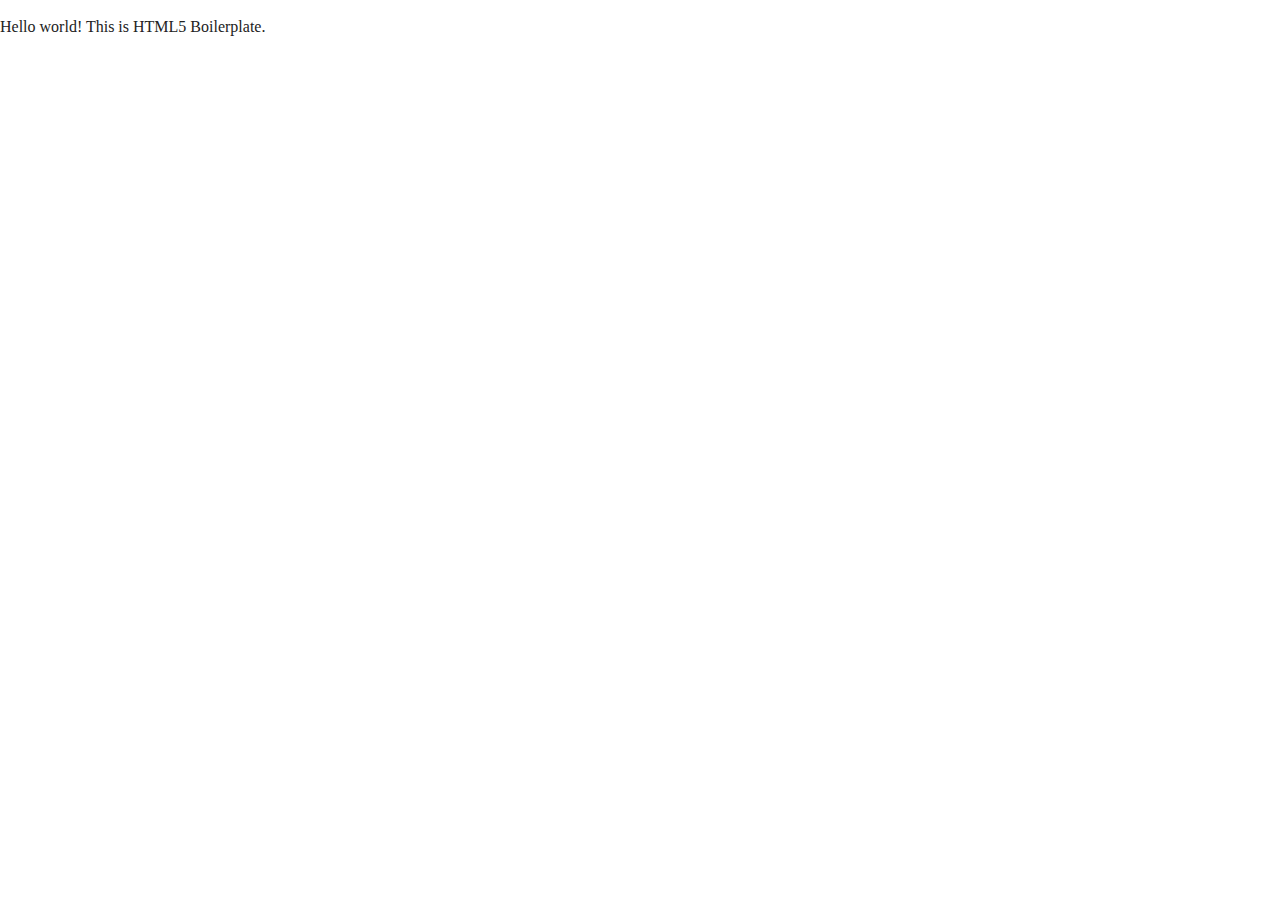
==== about/index.html @ 612af2b1 "Updated link in about and faq index.html" ====
<!doctype html>
<html class="no-js" lang="">

<head>
  <meta charset="utf-8">
  <title></title>
  <meta name="description" content="">
  <meta name="viewport" content="width=device-width, initial-scale=1">

  <link rel="manifest" href="../site.webmanifest">
  <link rel="apple-touch-icon" href="../icon.png">
  <!-- Place favicon.ico in the root directory -->

  <link rel="stylesheet" href="../css/normalize.css">
  <link rel="stylesheet" href="../css/main.css">

  <meta name="theme-color" content="#fafafa">
</head>

<body>
  <!--[if IE]>
    <p class="browserupgrade">You are using an <strong>outdated</strong> browser. Please <a href="https://browsehappy.com/">upgrade your browser</a> to improve your experience and security.</p>
  <![endif]-->

  <!-- Add your site or application content here -->
  <p>Hello world! This is HTML5 Boilerplate.</p>
  <script src="../js/vendor/modernizr-3.8.0.min.js"></script>
  <script src="https://code.jquery.com/jquery-3.4.1.min.js" integrity="sha256-CSXorXvZcTkaix6Yvo6HppcZGetbYMGWSFlBw8HfCJo=" crossorigin="anonymous"></script>
  <script>window.jQuery || document.write('<script src="../js/vendor/jquery-3.4.1.min.js"><\/script>')</script>
  <script src="../js/plugins.js"></script>
  <script src="../js/main.js"></script>

  <!-- Google Analytics: change UA-XXXXX-Y to be your site's ID. -->
  <script>
    window.ga = function () { ga.q.push(arguments) }; ga.q = []; ga.l = +new Date;
    ga('create', 'UA-XXXXX-Y', 'auto'); ga('set','transport','beacon'); ga('send', 'pageview')
  </script>
  <script src="https://www.google-analytics.com/analytics.js" async></script>
</body>

</html>
---- css/main.css ----
/*! HTML5 Boilerplate v7.3.0 | MIT License | https://html5boilerplate.com/ */

/* main.css 2.0.0 | MIT License | https://github.com/h5bp/main.css#readme */
/*
 * What follows is the result of much research on cross-browser styling.
 * Credit left inline and big thanks to Nicolas Gallagher, Jonathan Neal,
 * Kroc Camen, and the H5BP dev community and team.
 */

/* ==========================================================================
   Base styles: opinionated defaults
   ========================================================================== */

html {
  color: #222;
  font-size: 1em;
  line-height: 1.4;
}

/*
 * Remove text-shadow in selection highlight:
 * https://twitter.com/miketaylr/status/12228805301
 *
 * Vendor-prefixed and regular ::selection selectors cannot be combined:
 * https://stackoverflow.com/a/16982510/7133471
 *
 * Customize the background color to match your design.
 */

::-moz-selection {
  background: #b3d4fc;
  text-shadow: none;
}

::selection {
  background: #b3d4fc;
  text-shadow: none;
}

/*
 * A better looking default horizontal rule
 */

hr {
  display: block;
  height: 1px;
  border: 0;
  border-top: 1px solid #ccc;
  margin: 1em 0;
  padding: 0;
}

/*
 * Remove the gap between audio, canvas, iframes,
 * images, videos and the bottom of their containers:
 * https://github.com/h5bp/html5-boilerplate/issues/440
 */

audio,
canvas,
iframe,
img,
svg,
video {
  vertical-align: middle;
}

/*
 * Remove default fieldset styles.
 */

fieldset {
  border: 0;
  margin: 0;
  padding: 0;
}

/*
 * Allow only vertical resizing of textareas.
 */

textarea {
  resize: vertical;
}

/* ==========================================================================
   Browser Upgrade Prompt
   ========================================================================== */

.browserupgrade {
  margin: 0.2em 0;
  background: #ccc;
  color: #000;
  padding: 0.2em 0;
}

/* ==========================================================================
   Author's custom styles
   ========================================================================== */

/* ==========================================================================
   Helper classes
   ========================================================================== */

/*
 * Hide visually and from screen readers
 */

.hidden {
  display: none !important;
}

/*
* Hide only visually, but have it available for screen readers:
* https://snook.ca/archives/html_and_css/hiding-content-for-accessibility
*
* 1. For long content, line feeds are not interpreted as spaces and small width
*    causes content to wrap 1 word per line:
*    https://medium.com/@jessebeach/beware-smushed-off-screen-accessible-text-5952a4c2cbfe
*/

.sr-only {
  border: 0;
  clip: rect(0, 0, 0, 0);
  height: 1px;
  margin: -1px;
  overflow: hidden;
  padding: 0;
  position: absolute;
  white-space: nowrap;
  width: 1px;
  /* 1 */
}

/*
* Extends the .sr-only class to allow the element
* to be focusable when navigated to via the keyboard:
* https://www.drupal.org/node/897638
*/

.sr-only.focusable:active,
.sr-only.focusable:focus {
  clip: auto;
  height: auto;
  margin: 0;
  overflow: visible;
  position: static;
  white-space: inherit;
  width: auto;
}

/*
* Hide visually and from screen readers, but maintain layout
*/

.invisible {
  visibility: hidden;
}

/*
* Clearfix: contain floats
*
* For modern browsers
* 1. The space content is one way to avoid an Opera bug when the
*    `contenteditable` attribute is included anywhere else in the document.
*    Otherwise it causes space to appear at the top and bottom of elements
*    that receive the `clearfix` class.
* 2. The use of `table` rather than `block` is only necessary if using
*    `:before` to contain the top-margins of child elements.
*/

.clearfix:before,
.clearfix:after {
  content: " ";
  /* 1 */
  display: table;
  /* 2 */
}

.clearfix:after {
  clear: both;
}

/* ==========================================================================
   EXAMPLE Media Queries for Responsive Design.
   These examples override the primary ('mobile first') styles.
   Modify as content requires.
   ========================================================================== */

@media only screen and (min-width: 35em) {
  /* Style adjustments for viewports that meet the condition */
}

@media print,
  (-webkit-min-device-pixel-ratio: 1.25),
  (min-resolution: 1.25dppx),
  (min-resolution: 120dpi) {
  /* Style adjustments for high resolution devices */
}

/* ==========================================================================
   Print styles.
   Inlined to avoid the additional HTTP request:
   https://www.phpied.com/delay-loading-your-print-css/
   ========================================================================== */

@media print {
  *,
  *:before,
  *:after {
    background: transparent !important;
    color: #000 !important;
    /* Black prints faster */
    box-shadow: none !important;
    text-shadow: none !important;
  }
  a,
  a:visited {
    text-decoration: underline;
  }
  a[href]:after {
    content: " (" attr(href) ")";
  }
  abbr[title]:after {
    content: " (" attr(title) ")";
  }
  /*
     * Don't show links that are fragment identifiers,
     * or use the `javascript:` pseudo protocol
     */
  a[href^="#"]:after,
  a[href^="javascript:"]:after {
    content: "";
  }
  pre {
    white-space: pre-wrap !important;
  }
  pre,
  blockquote {
    border: 1px solid #999;
    page-break-inside: avoid;
  }
  /*
     * Printing Tables:
     * https://web.archive.org/web/20180815150934/http://css-discuss.incutio.com/wiki/Printing_Tables
     */
  thead {
    display: table-header-group;
  }
  tr,
  img {
    page-break-inside: avoid;
  }
  p,
  h2,
  h3 {
    orphans: 3;
    widows: 3;
  }
  h2,
  h3 {
    page-break-after: avoid;
  }
}
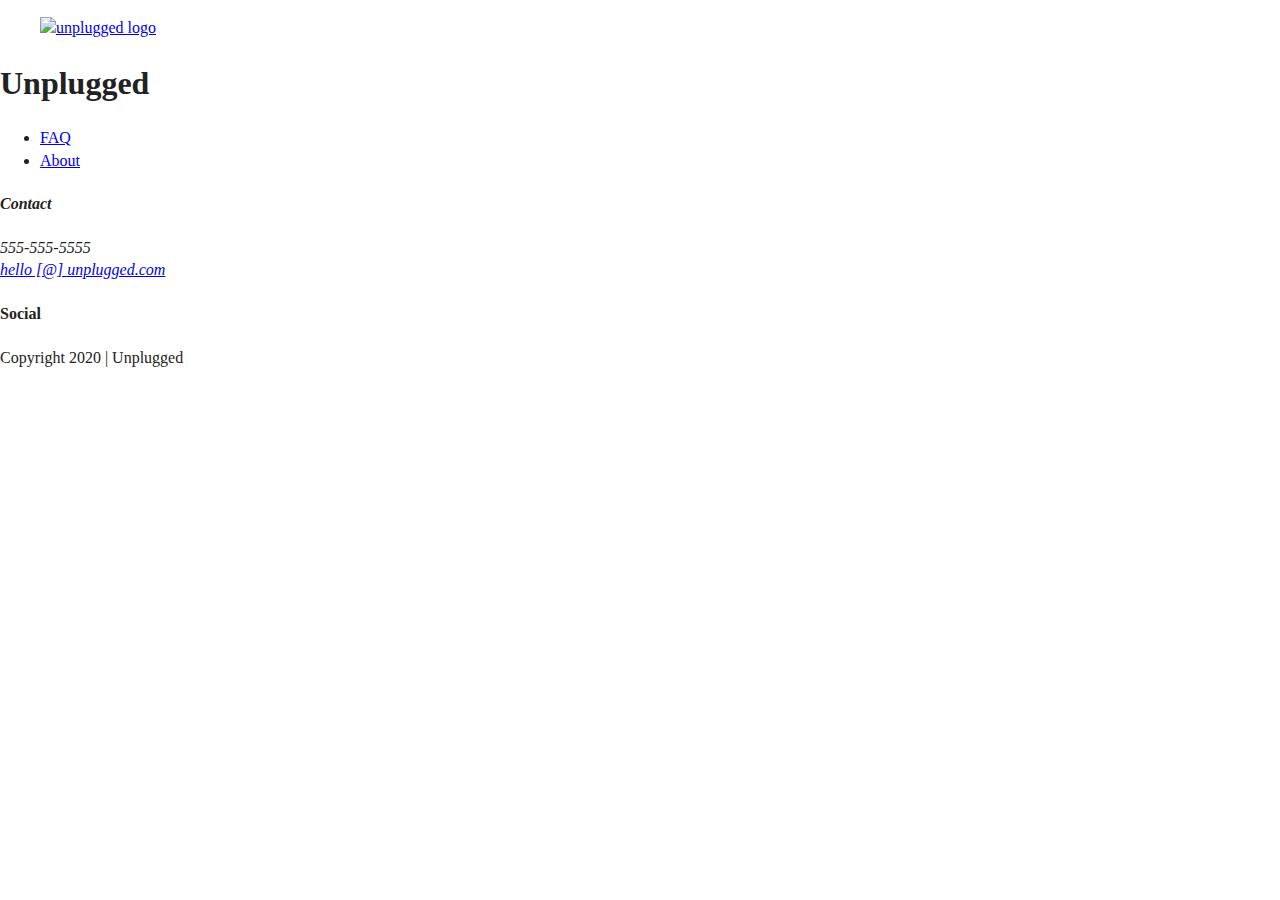
==== commit c4e13a26: "Updated html on homepage, about, faq" ====
--- a/about/index.html
+++ b/about/index.html
@@ -17,25 +17,79 @@
   <meta name="theme-color" content="#fafafa">
 </head>
 
+
 <body>
   <!--[if IE]>
-    <p class="browserupgrade">You are using an <strong>outdated</strong> browser. Please <a href="https://browsehappy.com/">upgrade your browser</a> to improve your experience and security.</p>
+  <p class="browserupgrade">You are using an <strong>outdated</strong> browser. Please <a href="https://browsehappy.com/">upgrade your browser</a> to improve your experience and security.</p>
   <![endif]-->
 
   <!-- Add your site or application content here -->
-  <p>Hello world! This is HTML5 Boilerplate.</p>
-  <script src="../js/vendor/modernizr-3.8.0.min.js"></script>
-  <script src="https://code.jquery.com/jquery-3.4.1.min.js" integrity="sha256-CSXorXvZcTkaix6Yvo6HppcZGetbYMGWSFlBw8HfCJo=" crossorigin="anonymous"></script>
-  <script>window.jQuery || document.write('<script src="../js/vendor/jquery-3.4.1.min.js"><\/script>')</script>
-  <script src="../js/plugins.js"></script>
-  <script src="../js/main.js"></script>
+  <header>
+    <div class="content-wrapper">
+      <figure>
+        <a href="#"><img src="img/unpluggedlogo.png" alt="unplugged logo"></a>
+      </figure>
+      <h1>Unplugged</h1>
+      <div class="header-divider"></div>
+      <nav>
+        <ul>
+          <li><a href="faq/index.html" target="_blank">FAQ</a></li>
+          <li><a href="about/index.html" target="_blank">About</a></li>
+        </ul>
+      </nav>
+    </div>
+  </header>
 
-  <!-- Google Analytics: change UA-XXXXX-Y to be your site's ID. -->
-  <script>
-    window.ga = function () { ga.q.push(arguments) }; ga.q = []; ga.l = +new Date;
-    ga('create', 'UA-XXXXX-Y', 'auto'); ga('set','transport','beacon'); ga('send', 'pageview')
-  </script>
-  <script src="https://www.google-analytics.com/analytics.js" async></script>
+  <main>
+  </main>
+
+  <footer>
+    <div class="content-wrapper">
+      <div class="footer-content">
+        <address class="contact">
+          <h4>Contact</h4>
+          <p>
+            555-555-5555<br>
+            <a href="mailto:hello@unplugged.com">hello [@] unplugged.com</a>
+          </p>
+        </address>
+
+        <div class="social">
+          <h4>Social</h4>
+          <div class="social-icons">
+            <p><a href="https://www.facebook.com/Skillcrush/" target="_blank"></a></p>
+            <p><a href="https://www.twitter.com/Skillcrush/" target="_blank"></a></p>
+            <p><a href="https://www.instagram.com/Skillcrush/" target="_blank"></a></p>
+          </div>
+        </div>
+      </div> <!-- footer content ends -->
+    </div> <!--footer content-wrapper ends-->
+
+    <div class="copyright">
+      <p>Copyright 2020 &verbar; Unplugged</p>
+    </div>
+
+    </footer>
+
+    <script src="js/vendor/modernizr-3.8.0.min.js"></script>
+    <script src="https://code.jquery.com/jquery-3.4.1.min.js" integrity="sha256-CSXorXvZcTkaix6Yvo6HppcZGetbYMGWSFlBw8HfCJo=" crossorigin="anonymous"></script>
+    <script>window.jQuery || document.write('<script src="js/vendor/jquery-3.4.1.min.js"><\/script>')</script>
+    <script src="js/plugins.js"></script>
+    <script src="js/main.js"></script>
+
+    <!-- Google Analytics: change UA-XXXXX-Y to be your site's ID. -->
+    <script>
+      window.ga = function () {
+        ga.q.push(arguments)
+      };
+      ga.q = [];
+      ga.l = +new Date;
+      ga('create', 'UA-XXXXX-Y', 'auto');
+      ga('set','transport','beacon');
+      ga('send', 'pageview')
+
+    </script>
+    <script src="https://www.google-analytics.com/analytics.js" async></script>
 </body>
 
 </html>
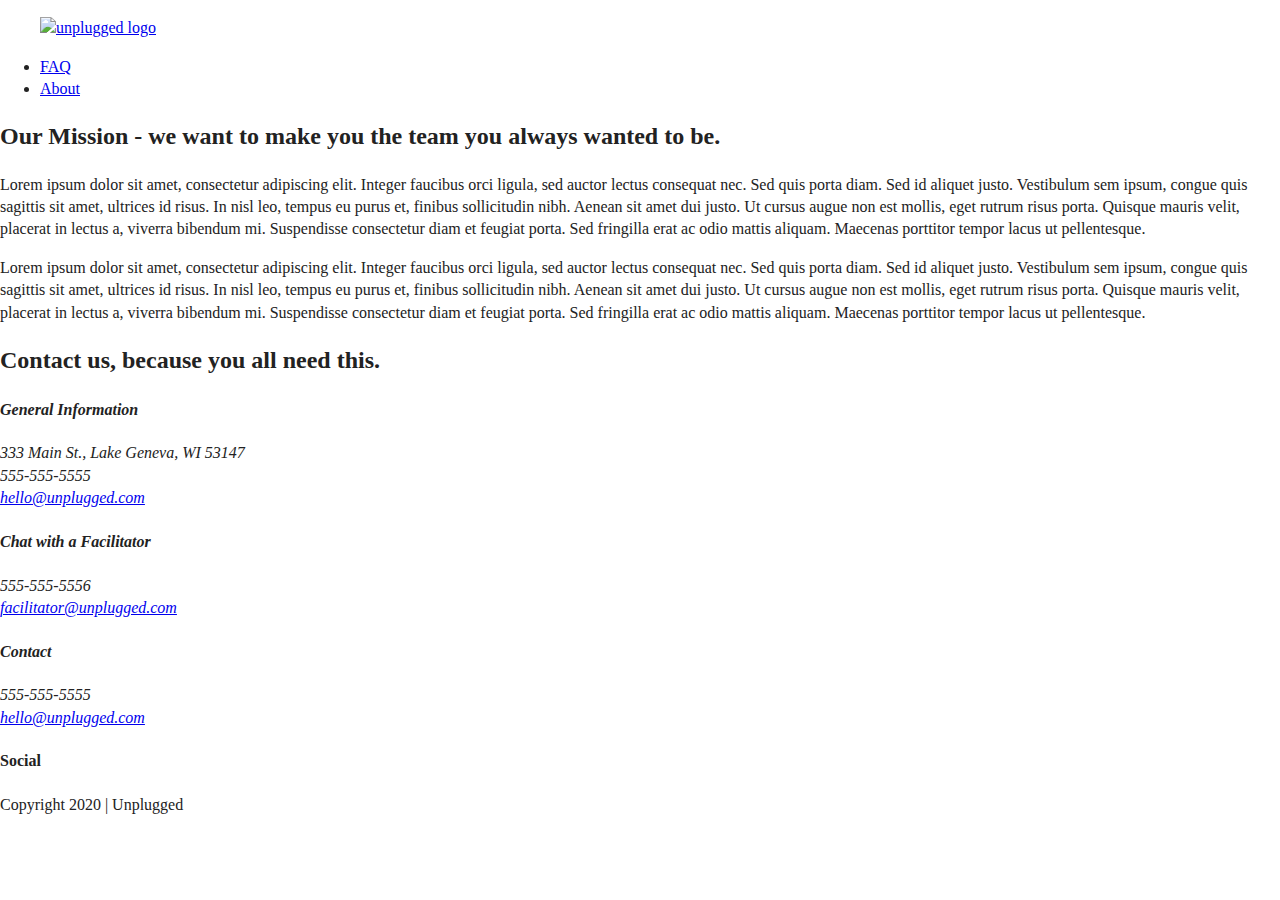
==== commit 8c7cb767: "Updated about index.html" ====
--- a/about/index.html
+++ b/about/index.html
@@ -29,19 +29,56 @@
       <figure>
         <a href="#"><img src="img/unpluggedlogo.png" alt="unplugged logo"></a>
       </figure>
-      <h1>Unplugged</h1>
       <div class="header-divider"></div>
       <nav>
         <ul>
-          <li><a href="faq/index.html" target="_blank">FAQ</a></li>
-          <li><a href="about/index.html" target="_blank">About</a></li>
+          <li><a href="../faq/index.html" target="_blank">FAQ</a></li>
+          <li><a href="index.html">About</a></li>
         </ul>
       </nav>
     </div>
   </header>
 
   <main>
-  </main>
+    <section class="mission">
+      <div class="content-wrapper">
+        <h2>Our Mission - we want to make you the team you always wanted to be.</h2>
+        <div class="mission-content">
+          <p>Lorem ipsum dolor sit amet, consectetur adipiscing elit. Integer faucibus orci ligula, sed auctor lectus consequat nec. Sed quis porta diam. Sed id aliquet justo. Vestibulum sem ipsum, congue quis sagittis sit amet, ultrices id risus. In nisl leo, tempus eu purus et, finibus sollicitudin nibh. Aenean sit amet dui justo. Ut cursus augue non est mollis, eget rutrum risus porta. Quisque mauris velit, placerat in lectus a, viverra bibendum mi. Suspendisse consectetur diam et feugiat porta. Sed fringilla erat ac odio mattis aliquam. Maecenas porttitor tempor lacus ut pellentesque.</p>
+          <p>Lorem ipsum dolor sit amet, consectetur adipiscing elit. Integer faucibus orci ligula, sed auctor lectus consequat nec. Sed quis porta diam. Sed id aliquet justo. Vestibulum sem ipsum, congue quis sagittis sit amet, ultrices id risus. In nisl leo, tempus eu purus et, finibus sollicitudin nibh. Aenean sit amet dui justo. Ut cursus augue non est mollis, eget rutrum risus porta. Quisque mauris velit, placerat in lectus a, viverra bibendum mi. Suspendisse consectetur diam et feugiat porta. Sed fringilla erat ac odio mattis aliquam. Maecenas porttitor tempor lacus ut pellentesque.</p>
+        </div>
+      </div> <!-- mission content wrapper ends -->
+    </section> <!-- mission-info -->
+
+    <section class="map">
+        <figure>
+        </figure>
+      </div> <!-- map content wrapper ends -->
+    </section> <!-- map -->
+
+    <section class="contact-section">
+        <div class="content-wrapper">
+          <h2>Contact us, because you all need this.</h2>
+            <address class="contact-content">
+              <div>
+                <h4>General Information</h4>
+                <p>
+                  333 Main St., Lake Geneva, WI 53147<br>
+                  555-555-5555<br>
+                  <a href="mailto:hello@unplugged.com">hello@unplugged.com</a>
+                </p>
+              </div>
+              <div>
+                <h4>Chat with a Facilitator</h4>
+                <p>
+                  555-555-5556<br>
+                  <a href="mailto:facilitator@unplugged.com">facilitator@unplugged.com</a>
+                </p>
+              </div>
+            </address> <!-- contact-content div ends -->
+        </div> <!-- contact section wrapper ends -->
+    </section>
+  </main> <!-- main wrapper -->
 
   <footer>
     <div class="content-wrapper">
@@ -50,7 +87,7 @@
           <h4>Contact</h4>
           <p>
             555-555-5555<br>
-            <a href="mailto:hello@unplugged.com">hello [@] unplugged.com</a>
+            <a href="mailto:hello@unplugged.com">hello@unplugged.com</a>
           </p>
         </address>
 
@@ -71,11 +108,11 @@
 
     </footer>
 
-    <script src="js/vendor/modernizr-3.8.0.min.js"></script>
+    <script src="../js/vendor/modernizr-3.8.0.min.js"></script>
     <script src="https://code.jquery.com/jquery-3.4.1.min.js" integrity="sha256-CSXorXvZcTkaix6Yvo6HppcZGetbYMGWSFlBw8HfCJo=" crossorigin="anonymous"></script>
-    <script>window.jQuery || document.write('<script src="js/vendor/jquery-3.4.1.min.js"><\/script>')</script>
-    <script src="js/plugins.js"></script>
-    <script src="js/main.js"></script>
+    <script>window.jQuery || document.write('<script src="../js/vendor/jquery-3.4.1.min.js"><\/script>')</script>
+    <script src="../js/plugins.js"></script>
+    <script src="../js/main.js"></script>
 
     <!-- Google Analytics: change UA-XXXXX-Y to be your site's ID. -->
     <script>
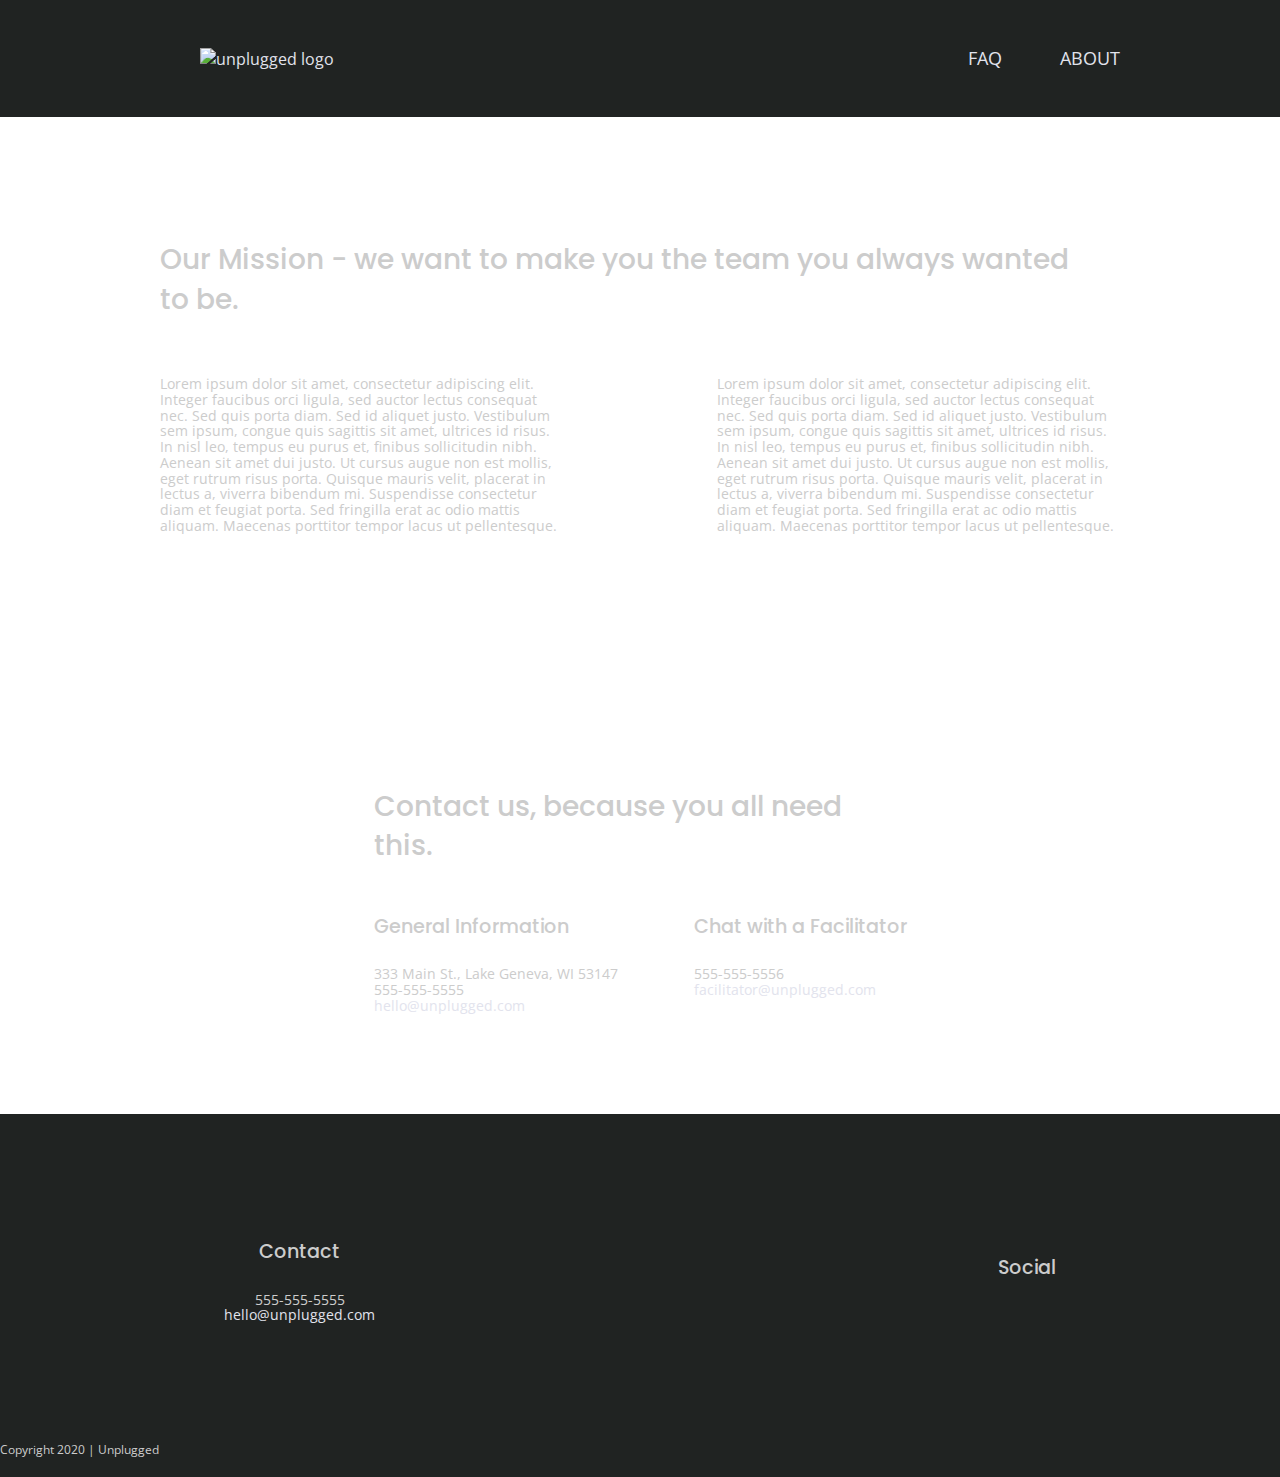
==== commit 1f58556b: "Updated image resolutions" ====
--- a/about/index.html
+++ b/about/index.html
@@ -3,17 +3,17 @@
 
 <head>
   <meta charset="utf-8">
-  <title></title>
+  <title>About Unplugged Retreat</title>
   <meta name="description" content="">
   <meta name="viewport" content="width=device-width, initial-scale=1">
 
   <link rel="manifest" href="../site.webmanifest">
   <link rel="apple-touch-icon" href="../icon.png">
   <!-- Place favicon.ico in the root directory -->
-
+  <!-- Google Fonts -->
+  <link href="https://fonts.googleapis.com/css?family=Open+Sans:400,700|Poppins:500,700" rel="stylesheet">
   <link rel="stylesheet" href="../css/normalize.css">
   <link rel="stylesheet" href="../css/main.css">
-
   <meta name="theme-color" content="#fafafa">
 </head>
 
--- a/css/main.css
+++ b/css/main.css
@@ -97,6 +97,442 @@
 /* ==========================================================================
    Author's custom styles
    ========================================================================== */
+
+   */
+   /* General Styles */
+
+html {
+  font-size: 16px;
+}
+
+body {
+  font-size: 1em;
+  font-family: 'Open Sans', sans-serif;
+  color: #cccccc;
+  text-align: left;
+}
+
+ul,
+ol {
+  list-style-type: none;
+}
+
+a {
+  color: #e2e3ed;
+  text-decoration: none;
+}
+
+h2 {
+  font-family: 'Poppins', sans-serif;
+  font-size: 1.75em;
+  font-weight: 500;
+}
+
+h3,
+h4 {
+  font-family: 'Poppins', sans-serif;
+  font-size: 1.2em;
+  font-weight: 500;
+}
+
+p {
+  font-size: 0.875em;
+  line-height: 1.125em;
+}
+
+img {
+
+}
+
+figure {
+
+}
+
+address {
+  font-style: normal;
+}
+
+.content-wrapper: {
+  width: 90%;
+  margin: 50px 0;
+}
+
+
+/* ------------------------ Base Header - Footer Styles --------------------- */
+
+header,
+footer {
+  background-color: #202322;
+  display: flex;
+  justify-content: center;
+  align-items: center;
+  flex-flow: row wrap;
+}
+
+/* Header Styles */
+
+header {
+  padding: 20px 0;
+}
+
+header .content-wrapper {
+  display: flex;
+  justify-content: center;
+  align-items: center;
+  flex-flow: row wrap;
+  margin: 0;
+
+}
+
+header figure {
+
+}
+
+header h1 {
+  text-transform: uppercase;
+  font-weight: 500;
+}
+
+.header-divider {
+  background-color: #3a3a3a;
+  width: 100%;
+  height: 1px;
+  margin: 10px 0 30px 0;
+}
+
+/* Navigation */
+
+header nav {
+  display: flex;
+  justify-content: space-around;
+  align-items: center;
+  flex-flow: row wrap;
+  width: 90%;
+}
+
+header nav ul {
+  list-style-type: none;
+  display: flex;
+  justify-content: space-around;
+  width: 100%;
+}
+
+header nav li {
+  font-size: 1.125em;
+  text-transform: uppercase;
+  text-align: center;
+}
+
+
+/* Footer Styles */
+
+footer {
+  flex-direction: column;
+}
+
+footer p {
+  margin: 0;
+}
+
+footer .content-wrapper {
+  text-align: center;
+  width: 55%;
+  margin: 50px 0;
+}
+
+footer .contact {
+  font-style: normal;
+  margin-bottom: 50px;
+}
+
+footer h4 {
+
+}
+
+footer .contact p {
+  text-decoration: none;
+  font-family: 'Open Sans', sans-serif;
+}
+
+footer .contact a {
+
+}
+
+footer .social {
+
+}
+
+footer .social-icons {
+  display: flex;
+  justify-content: space-around;
+  align-items: center;
+}
+
+footer .social-icons p {
+  display: flex;
+  justify-content: center;
+  align-items: center;
+}
+
+footer .social-icons a {
+
+}
+
+footer .copyright {
+  font-size: 0.875em;
+  margin: 20px 0;
+}
+
+
+/* ------------------------ Mobile Styles - Homepage --------------------- */
+
+
+/* Hero Area */
+
+.hero-area {
+  display: flex;
+  justify-content: center;
+  flex-flow: row wrap;
+
+}
+
+.hero-area .content-wrapper {
+
+}
+
+.hero-area h1 {
+  font-size: 2.25em;
+  font-family: 'Poppins', Helvetica, Arial, sans-serif;
+  font-weight: 500;
+  line-height: 1.2em;
+}
+
+.hero-area img {
+
+}
+
+/* Aside */
+
+aside {
+  background-color: #4e6e54;
+  display: flex;
+  justify-content: center;
+  align-items: center;
+  flex-flow: row wrap;
+}
+
+aside .content-wrapper {
+  padding-bottom: 55px;
+}
+
+aside .form-description {
+
+}
+
+aside .form-description h3 {
+  font-size: 1.125em;
+}
+
+aside .form {
+  margin-top: 30px;
+}
+
+.form h3 {
+  font-size: 1.125em;
+}
+
+input[type=text] {
+  box-sizing: border-box;
+  width: 100%;
+  color: #2a423a;
+  font-style: italic;
+  padding: 1em;
+}
+
+input[type=button] {
+  width: 100%;
+  padding: 20px 0;
+  margin-top: 20px;
+  background-color: #2a423a;
+  font-family: 'Poppins', Helvetica, Arial, sans-serif;
+  font-weight: 500;
+  font-size: 1.125em;
+  color: #e2e3ed;
+  border: none;
+  text-align: center;
+  text-transform: uppercase;
+}
+
+
+/* Features Area */
+
+.features {
+  display: flex;
+  justify-content: center;
+  flex-flow: row wrap;
+
+}
+
+.features .content-wrapper {
+
+}
+
+.features h2 {
+  font-size: 1.875em;
+  margin-bottom: 60px;
+}
+
+.features .features-items {
+  display: flex;
+  justify-content: center;
+  align-items: center;
+  flex-flow: row wrap;
+}
+
+.features article {
+  width: 63%;
+  margin: 30px 0;
+}
+
+.features p {
+  text-align: center;
+  margin: 0;
+}
+
+.fontawesome-icon {
+
+}
+
+
+/* Reviews Area */
+
+.reviews {
+  background-color: #2a423a;
+  display: flex;
+  justify-content: center;
+  flex-flow: row wrap;
+
+}
+
+.reviews .content-wrapper {
+
+  padding-bottom: 35px;
+}
+
+.reviews h2 {
+  font-size: 1.875em;
+  line-height: 1em;
+  margin-bottom: 40px;
+}
+
+.reviews article {
+
+}
+
+.reviews img {
+
+}
+
+.reviews h3 {
+  font-size: 1.125em;
+  width: 55%;
+  margin: 20px 0;
+}
+
+.reviews p {
+  line-height: 1.4em;
+}
+
+
+/* ------------------------ Mobile Styles - About Page --------------------- */
+
+.mission {
+  display: flex;
+  justify-content: center;
+  align-items: center;
+  flex-flow: row wrap;
+
+}
+
+.mission .content-wrapper {
+
+}
+
+.mission-content {
+
+}
+
+.map {
+
+}
+
+.map figure {
+
+}
+
+.contact-section {
+  display: flex;
+  justify-content: center;
+  align-items: center;
+  flex-flow: row wrap;
+}
+
+.contact-section .contact-wrapper {
+
+}
+
+address .contact-content {
+
+}
+
+.contact-content h4 {
+
+}
+
+.contact-content p {
+  margin: 0;
+}
+
+.contact-content a {
+
+}
+
+
+/* ------------------------ Mobile Styles - FAQ Page --------------------- */
+
+.faq {
+  display: flex;
+  justify-content: center;
+  align-items: center;
+  flex-flow: row wrap;
+
+}
+
+.faq .content-wrapper {
+  display: flex;
+  justify-content: center;
+  align-items: center;
+  flex-flow: row wrap;
+  margin: 50px 0 0 0;
+
+}
+
+.faq h2 {
+  margin-bottom: 40px;
+}
+
+.faq-content {
+  margin-bottom: 50px;
+}
+
+.faq-content h4 {
+
+}
+
+.faq-content p {
+
+}
+
 
 /* ==========================================================================
    Helper classes
@@ -187,16 +623,206 @@
    Modify as content requires.
    ========================================================================== */
 
-@media only screen and (min-width: 35em) {
-  /* Style adjustments for viewports that meet the condition */
-}
-
-@media print,
-  (-webkit-min-device-pixel-ratio: 1.25),
-  (min-resolution: 1.25dppx),
-  (min-resolution: 120dpi) {
-  /* Style adjustments for high resolution devices */
-}
+@media only screen and (min-width: 768px) {
+   /*Tablet styles here*/
+
+/* ------------------------ Tablet Styles - Homepage --------------------- */
+      /* General styles */
+
+       .content-wrapper {
+         max-width: 640px;
+         margin: 100px 0;
+       }
+
+       /* Header */
+
+       header {
+         justify-content: space-around;
+         padding: 30px 0;
+       }
+
+       header .content-wrapper {
+         width: 100%;
+         justify-content: space-between;
+
+       }
+
+       header nav {
+          width: 20%;
+       }
+
+       header nav ul {
+          justify-content: space-between;
+       }
+
+       .header-divider {
+          display: none;
+       }
+
+       /* Hero Area */
+
+       /* Aside */
+
+       aside .content-wrapper {
+          margin: 50px 0;
+          display: flex;
+          justify-content: space-between;
+          flex-flow: row wrap;
+       }
+
+       aside .content-wrapper .form-description,
+       aside .content-wrapper .form {
+          width: 40%;
+          margin: 0;
+       }
+
+       /* Features */
+
+       .features article {
+          display: flex;
+          justify-content: center;
+          align-items: center;
+          flex-flow: column wrap;
+          flex-basis: 25%;
+          padding: 35px 65px 95px 65px;
+       }
+
+       .features .features-item-description {
+          width: 50%;
+       }
+
+       /* Reviews */
+
+       .reviews article {
+          display: flex;
+          justify-content: space-between;
+       }
+
+       .reviews article div {
+          width: 49%;
+       }
+
+       /* Footer */
+
+       footer .content-wrapper {
+          width: 65%;
+          margin: 100px 0;
+       }
+
+       .footer-content {
+          display: flex;
+          justify-content: space-between;
+          align-items: center;
+       }
+
+       footer .contact {
+         margin-bottom: 0;
+       }
+
+       footer .copyright {
+          width: 100%;
+       }
+
+  /* ---------------------- Tablet Styles - About Page --------------------- */
+
+   .mission-content {
+      display: flex;
+      justify-content: space-between;
+      align-items: center;
+      padding-top: 20px;
+    }
+
+    .mission-content p {
+      width: 42%;
+    }
+
+    .contact-section .content-wrapper h2 {
+      width: 65%;
+    }
+
+    .contact-content {
+      display: flex;
+      justify-content: space-between;
+      align-items: flex-start;
+    }
+
+
+/* ---------------------- Tablet Styles - FAQ Page --------------------- */
+
+    .faq .content-wrapper {
+      justify-content: space-between;
+    }
+
+    .faq-content {
+      flex-basis: 40%;
+    }
+
+    .faq h2 {
+      width: 100%;
+    }
+
+}
+
+
+@media only screen and (min-width: 1200px) {
+    /*Desktop styles here*/
+
+/* ---------------------- Desktop Styles - Homepage --------------------- */
+
+    .content-wrapper {
+      max-width: 960px;
+    }
+
+    /* Hero */
+
+    .hero-area h1 {
+      width: 70%;
+    }
+
+    /* Aside */
+
+    aside .content-wrapper {
+      justify-content: space-around;
+    }
+
+    aside .content-wrapper .form-description,
+    aside .content-wrapper .form {
+      width: 30%;
+    }
+
+    /* Features */
+
+    .features h2 {
+      width: 92%;
+    }
+
+    .features article {
+      flex-basis: 35%;
+    }
+
+    /* Reviews */
+
+    .reviews article div {
+      width: 40%;
+    }
+
+
+/* ---------------------- Desktop Styles - About Page --------------------- */
+
+    .mission h2,
+    .contact-section .content-wrapper h2 {
+      width: 96%;
+    }
+
+
+/* ---------------------- Desktop Styles - FAQ Page --------------------- */
+
+    .faq h2 {
+      width: 100%;
+    }
+
+}
+
 
 /* ==========================================================================
    Print styles.
@@ -262,4 +888,3 @@
     page-break-after: avoid;
   }
 }
-
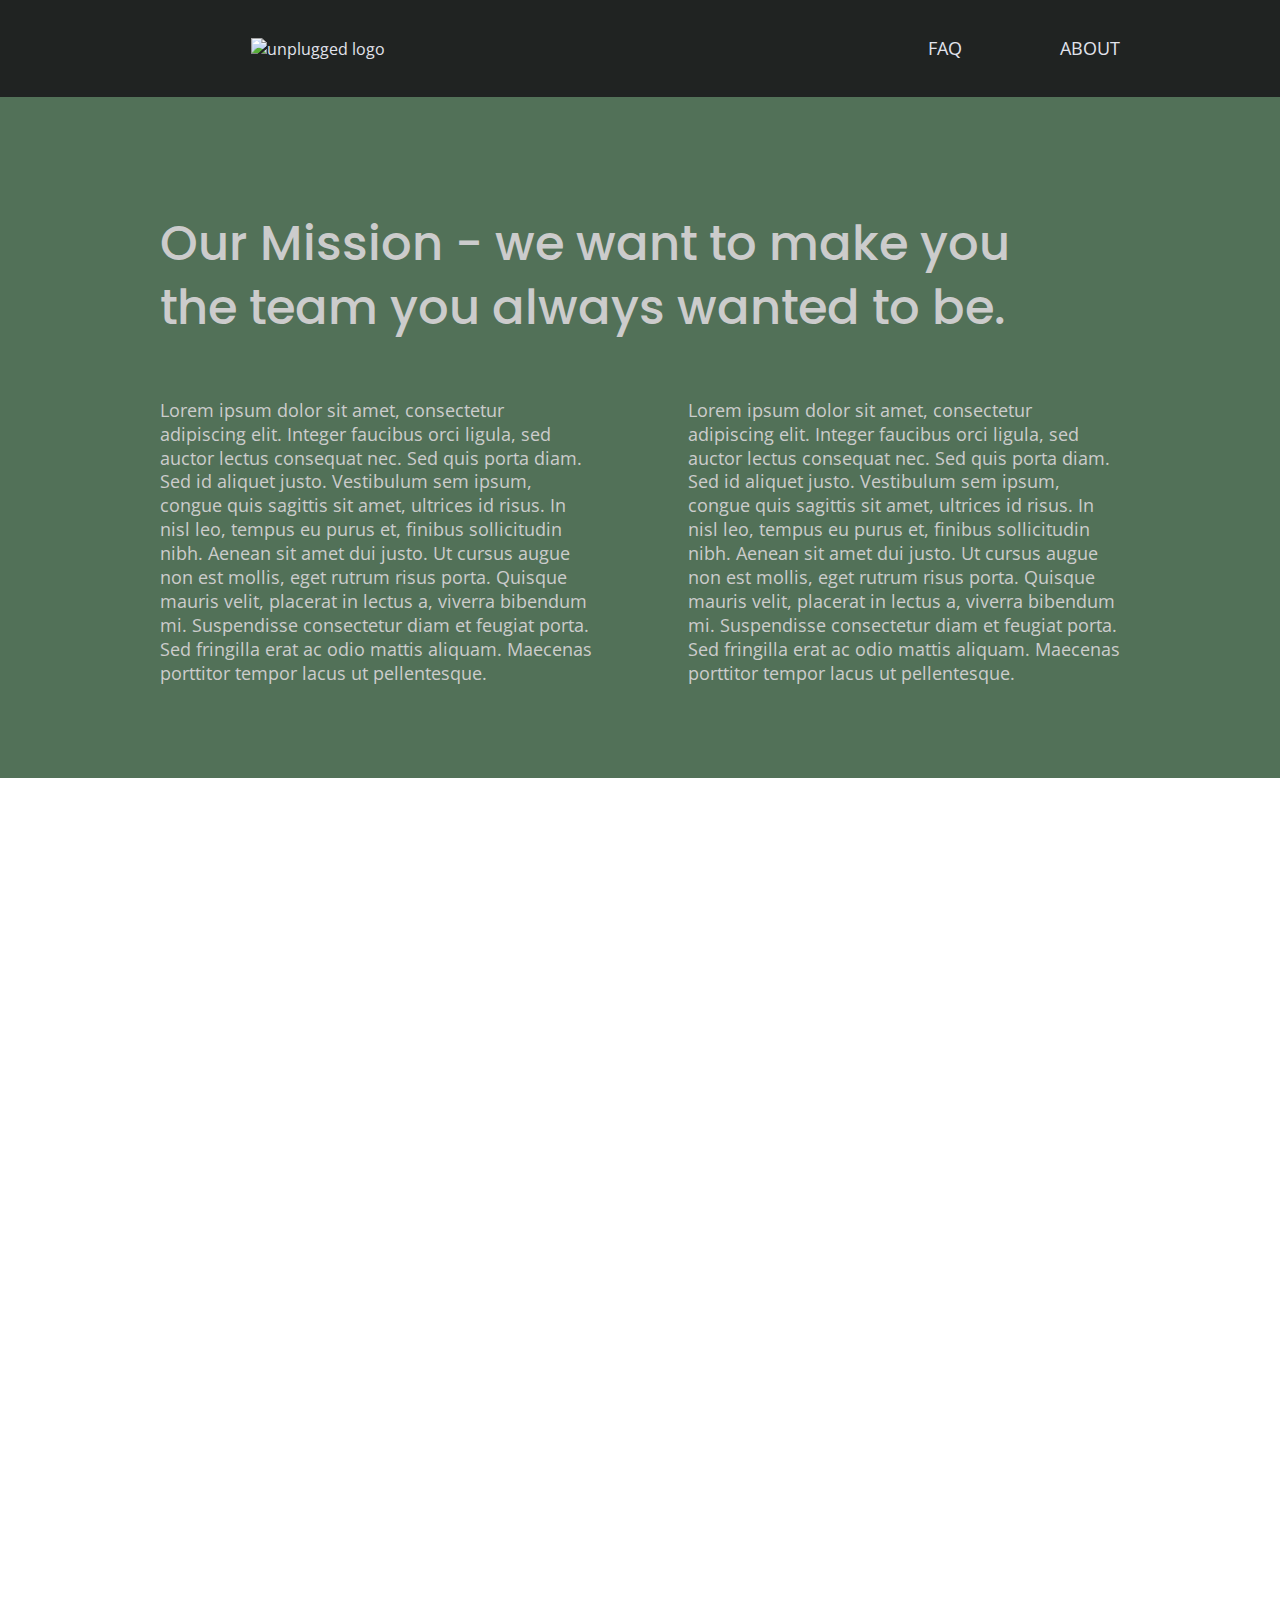
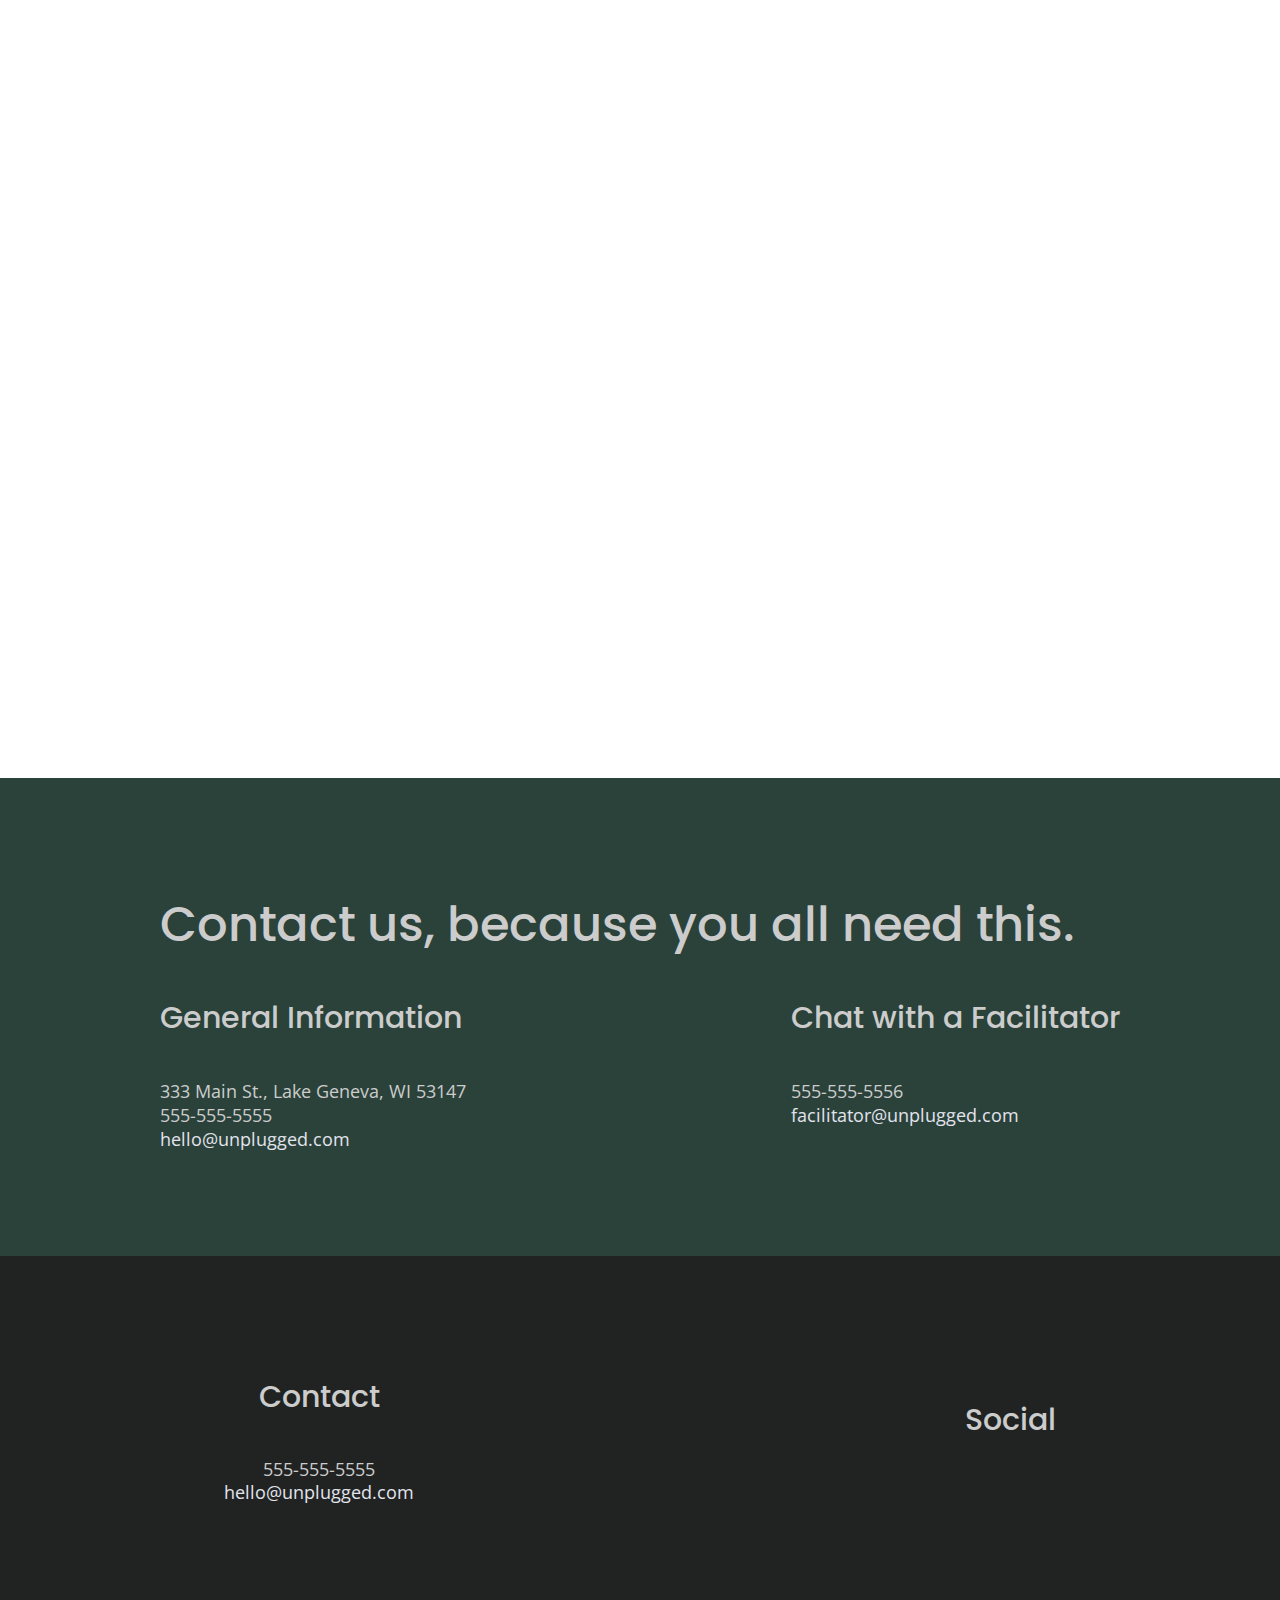
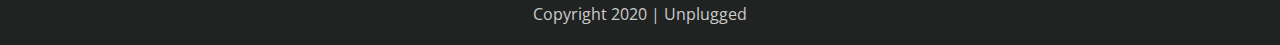
==== commit 8c06695d: "Updated About index.html and css with iframe map" ====
--- a/about/index.html
+++ b/about/index.html
@@ -27,13 +27,13 @@
   <header>
     <div class="content-wrapper">
       <figure>
-        <a href="#"><img src="img/unpluggedlogo.png" alt="unplugged logo"></a>
+        <a href="../index.html"><img src="../img/unpluggedlogo.png" alt="unplugged logo"></a>
       </figure>
       <div class="header-divider"></div>
       <nav>
         <ul>
           <li><a href="../faq/index.html" target="_blank">FAQ</a></li>
-          <li><a href="index.html">About</a></li>
+          <li><a href="index.html" target="_blank">About</a></li>
         </ul>
       </nav>
     </div>
@@ -52,6 +52,7 @@
 
     <section class="map">
         <figure>
+          <iframe src="https://www.google.com/maps/embed?pb=!1m18!1m12!1m3!1d3186.3811287777794!2d-121.97050014827823!3d37.00070297980917!2m3!1f0!2f0!3f0!3m2!1i1024!2i768!4f13.1!3m3!1m2!1s0x808e3fc23841eb8b%3A0xd36fe3d33ad7d982!2s999%20N%20Rodeo%20Gulch%20Rd%2C%20Soquel%2C%20CA%2095073!5e0!3m2!1sen!2sus!4v1600819346394!5m2!1sen!2sus" width="600" height="450" frameborder="0" style="border:0;" allowfullscreen="" aria-hidden="false" tabindex="0"></iframe>
         </figure>
       </div> <!-- map content wrapper ends -->
     </section> <!-- map -->
--- a/css/main.css
+++ b/css/main.css
@@ -113,7 +113,7 @@
 }
 
 ul,
-ol {
+li {
   list-style-type: none;
 }
 
@@ -141,21 +141,22 @@
 }
 
 img {
-
+  width: 100%;
 }
 
 figure {
-
+  margin: 0;
 }
 
 address {
   font-style: normal;
 }
 
-.content-wrapper: {
+.content-wrapper {
   width: 90%;
-  margin: 50px 0;
-}
+  margin: 20px 0;
+}
+
 
 
 /* ------------------------ Base Header - Footer Styles --------------------- */
@@ -172,7 +173,7 @@
 /* Header Styles */
 
 header {
-  padding: 20px 0;
+  padding: 15px 0;
 }
 
 header .content-wrapper {
@@ -181,37 +182,35 @@
   align-items: center;
   flex-flow: row wrap;
   margin: 0;
-
 }
 
 header figure {
-
-}
-
-header h1 {
-  text-transform: uppercase;
-  font-weight: 500;
+  width: 60%;
+  display: flex;
+  justify-content: center;
+  align-items: center;
+  flex-flow: row wrap;
 }
 
 .header-divider {
   background-color: #3a3a3a;
   width: 100%;
   height: 1px;
-  margin: 10px 0 30px 0;
+  margin: 10px 0 20px 0;
 }
 
 /* Navigation */
 
 header nav {
+  background-color: #202322;
   display: flex;
   justify-content: space-around;
   align-items: center;
   flex-flow: row wrap;
-  width: 90%;
+  width: 60%;
 }
 
 header nav ul {
-  list-style-type: none;
   display: flex;
   justify-content: space-around;
   width: 100%;
@@ -237,7 +236,7 @@
 footer .content-wrapper {
   text-align: center;
   width: 55%;
-  margin: 50px 0;
+  margin: 30px 0;
 }
 
 footer .contact {
@@ -245,19 +244,11 @@
   margin-bottom: 50px;
 }
 
-footer h4 {
-
-}
-
 footer .contact p {
   text-decoration: none;
   font-family: 'Open Sans', sans-serif;
 }
 
-footer .contact a {
-
-}
-
 footer .social {
 
 }
@@ -272,10 +263,6 @@
   display: flex;
   justify-content: center;
   align-items: center;
-}
-
-footer .social-icons a {
-
 }
 
 footer .copyright {
@@ -290,14 +277,13 @@
 /* Hero Area */
 
 .hero-area {
-  display: flex;
-  justify-content: center;
-  flex-flow: row wrap;
-
-}
-
-.hero-area .content-wrapper {
-
+  background: url(../img/jake-melara-30679-unsplash.jpg);
+  background-size: cover;
+  background-position: center;
+  min-height: 500px;
+  display: flex;
+  justify-content: center;
+  flex-flow: row wrap;
 }
 
 .hero-area h1 {
@@ -307,9 +293,6 @@
   line-height: 1.2em;
 }
 
-.hero-area img {
-
-}
 
 /* Aside */
 
@@ -319,14 +302,7 @@
   justify-content: center;
   align-items: center;
   flex-flow: row wrap;
-}
-
-aside .content-wrapper {
-  padding-bottom: 55px;
-}
-
-aside .form-description {
-
+  padding-bottom: 40px;
 }
 
 aside .form-description h3 {
@@ -335,10 +311,6 @@
 
 aside .form {
   margin-top: 30px;
-}
-
-.form h3 {
-  font-size: 1.125em;
 }
 
 input[type=text] {
@@ -367,18 +339,15 @@
 /* Features Area */
 
 .features {
-  display: flex;
-  justify-content: center;
-  flex-flow: row wrap;
-
-}
-
-.features .content-wrapper {
-
-}
-
-.features h2 {
-  font-size: 1.875em;
+  background: url('../img/rawpixel-800820-unsplash1.jpg');
+  background-size: cover;
+  background-position: center;
+  display: flex;
+  justify-content: center;
+  flex-flow: row wrap;
+}
+
+.features article h2 {
   margin-bottom: 60px;
 }
 
@@ -411,30 +380,16 @@
   display: flex;
   justify-content: center;
   flex-flow: row wrap;
-
-}
-
-.reviews .content-wrapper {
-
-  padding-bottom: 35px;
+  padding-bottom: 20px;
 }
 
 .reviews h2 {
-  font-size: 1.875em;
+  font-size: 1.7em;
   line-height: 1em;
-  margin-bottom: 40px;
-}
-
-.reviews article {
-
-}
-
-.reviews img {
-
+  margin-bottom: 20px;
 }
 
 .reviews h3 {
-  font-size: 1.125em;
   width: 55%;
   margin: 20px 0;
 }
@@ -447,65 +402,69 @@
 /* ------------------------ Mobile Styles - About Page --------------------- */
 
 .mission {
-  display: flex;
-  justify-content: center;
-  align-items: center;
-  flex-flow: row wrap;
-
-}
-
-.mission .content-wrapper {
-
-}
-
-.mission-content {
-
-}
-
-.map {
+  background-color: #527158;
+  display: flex;
+  justify-content: center;
+  align-items: center;
+  flex-flow: row wrap;
 
 }
 
 .map figure {
-
+  position: relative;
+  padding-bottom: 125%;
+  height: 0;
+  overflow: hidden;
+  width: 100%;
+}
+
+.map iframe {
+  position: absolute;
+  top: 0;
+  left: 0;
+  width: 100%;
+  height: 100%;
 }
 
 .contact-section {
-  display: flex;
-  justify-content: center;
-  align-items: center;
-  flex-flow: row wrap;
-}
-
-.contact-section .contact-wrapper {
-
-}
-
-address .contact-content {
-
-}
-
-.contact-content h4 {
-
+  background-color: #2A423A;
+  display: flex;
+  justify-content: center;
+  align-items: center;
+  flex-flow: row wrap;
+  padding-bottom: 30px;
 }
 
 .contact-content p {
   margin: 0;
 }
 
-.contact-content a {
-
-}
-
 
 /* ------------------------ Mobile Styles - FAQ Page --------------------- */
 
+header {
+  padding-bottom: 0;
+}
+
+.header-divider {
+  margin-bottom: 0;
+}
+
+header nav {
+  width: 60%;
+}
+
+header nav ul {
+  padding: 0;
+}
+
 .faq {
-  display: flex;
-  justify-content: center;
-  align-items: center;
-  flex-flow: row wrap;
-
+  background-color: #527158;
+  display: flex;
+  justify-content: center;
+  align-items: center;
+  flex-flow: row wrap;
+  padding-bottom: 30px;
 }
 
 .faq .content-wrapper {
@@ -513,24 +472,15 @@
   justify-content: center;
   align-items: center;
   flex-flow: row wrap;
-  margin: 50px 0 0 0;
-
 }
 
 .faq h2 {
-  margin-bottom: 40px;
-}
-
-.faq-content {
-  margin-bottom: 50px;
+  margin-bottom: 30px;
+  line-height: 1em;
 }
 
 .faq-content h4 {
-
-}
-
-.faq-content p {
-
+  line-height: 1.33em;
 }
 
 
@@ -627,6 +577,7 @@
    /*Tablet styles here*/
 
 /* ------------------------ Tablet Styles - Homepage --------------------- */
+
       /* General styles */
 
        .content-wrapper {
@@ -634,12 +585,26 @@
          margin: 100px 0;
        }
 
+       h2 {
+         font-size: 2.25em;
+         line-height: 1.33em;
+       }
+
+       h3 {
+         font-size: 1.5em;
+         line-height: 1.25em;
+       }
+
        /* Header */
 
        header {
          justify-content: space-around;
-         padding: 30px 0;
-       }
+         padding: 33px 0;
+       }
+
+       header figure {
+         width: 33%;
+      }
 
        header .content-wrapper {
          width: 100%;
@@ -661,10 +626,24 @@
 
        /* Hero Area */
 
+       .hero-area {
+         min-height: 600px;
+       }
+
+       .hero-area h1 {
+         font-size: 3em;
+         line-height: 1em;
+         margin: 0;
+       }
+
        /* Aside */
 
+       aside {
+         padding-bottom: 25px;
+       }
+
        aside .content-wrapper {
-          margin: 50px 0;
+          margin: 25px 0;
           display: flex;
           justify-content: space-between;
           flex-flow: row wrap;
@@ -676,28 +655,59 @@
           margin: 0;
        }
 
+       aside .form-description h3 {
+         font-size: 1.5em;
+       }
+
+       aside .form-description p {
+         font-size: 1em;
+       }
+
+       input[type=button] {
+         padding: 15px 0;
+       }
+
        /* Features */
+
+       .features h2 {
+         margin-bottom: 20px;
+       }
 
        .features article {
           display: flex;
           justify-content: center;
           align-items: center;
           flex-flow: column wrap;
-          flex-basis: 25%;
-          padding: 35px 65px 95px 65px;
+          flex-basis: 50%;
        }
 
        .features .features-item-description {
-          width: 50%;
+          width: 63%;
        }
 
        /* Reviews */
+
+       .reviews {
+         padding-bottom: 0;
+       }
 
        .reviews article {
           display: flex;
           justify-content: space-between;
        }
 
+       .reviews h2 {
+         width: 85%;
+         font-size: 2.25em;
+         margin-top: 0;
+       }
+
+       .reviews h3 {
+         width: 75%;
+         margin: 0;
+       }
+
+       .reviews article figure,
        .reviews article div {
           width: 49%;
        }
@@ -709,8 +719,9 @@
           margin: 100px 0;
        }
 
-       .footer-content {
+       footer .footer-content {
           display: flex;
+          flex-direction: row;
           justify-content: space-between;
           align-items: center;
        }
@@ -719,25 +730,38 @@
          margin-bottom: 0;
        }
 
+       footer h4 {
+         font-size: 1.5em;
+         margin-bottom: 40px;
+       }
+
+       footer p {
+           line-height: 1.3em;
+       }
+
        footer .copyright {
           width: 100%;
+          text-align: center;
        }
 
   /* ---------------------- Tablet Styles - About Page --------------------- */
+
+    .content-wrapper {
+      margin: 75px 0;
+    }
 
    .mission-content {
       display: flex;
       justify-content: space-between;
       align-items: center;
-      padding-top: 20px;
     }
 
     .mission-content p {
-      width: 42%;
+      width: 45%;
     }
 
     .contact-section .content-wrapper h2 {
-      width: 65%;
+      width: 80%;
     }
 
     .contact-content {
@@ -746,6 +770,13 @@
       align-items: flex-start;
     }
 
+    .contact-content h4 {
+      font-size: 1.5em;
+    }
+
+    footer .content-wrapper {
+        margin: 80px 0;
+    }
 
 /* ---------------------- Tablet Styles - FAQ Page --------------------- */
 
@@ -754,13 +785,19 @@
     }
 
     .faq-content {
-      flex-basis: 40%;
+      flex-basis: 45%;
     }
 
     .faq h2 {
       width: 100%;
     }
 
+    .faq h4,
+    .faq p {
+        font-size: .875em;
+        line-height: 1.125;
+    }
+
 }
 
 
@@ -773,7 +810,27 @@
       max-width: 960px;
     }
 
-    /* Hero */
+    h2 {
+      font-size: 2.25em;
+    }
+
+    h3,
+    h4 {
+        font-size: 1.875em;
+    }
+
+    p {
+        font-size: 1.125em;
+        line-height: 1.333;
+    }
+
+    /* Header */
+
+    header {
+      padding: 20px 0;
+    }
+
+    /* Hero Area */
 
     .hero-area h1 {
       width: 70%;
@@ -790,21 +847,36 @@
       width: 30%;
     }
 
+    .form-description p {
+      font-size: 1.125em;
+    }
+
     /* Features */
 
     .features h2 {
-      width: 92%;
+      width: 90%;
     }
 
     .features article {
-      flex-basis: 35%;
+      flex-basis: 33%;
     }
 
     /* Reviews */
 
     .reviews article div {
-      width: 40%;
-    }
+      width: 42%;
+    }
+
+    .reviews h2 {
+      padding-bottom: 50px;
+    }
+
+    /* Footer */
+
+    footer h4 {
+      font-size: 1.875em;
+    }
+
 
 
 /* ---------------------- Desktop Styles - About Page --------------------- */
@@ -812,13 +884,32 @@
     .mission h2,
     .contact-section .content-wrapper h2 {
       width: 96%;
-    }
-
+      font-size: 3em;
+    }
+
+    .contact-section h2 {
+      margin-bottom: 0;
+    }
+
+    .contact-content h4 {
+      font-size: 1.875em;
+    }
+
+    footer .content-wrapper {
+        margin: 80px 0;
+    }
 
 /* ---------------------- Desktop Styles - FAQ Page --------------------- */
 
     .faq h2 {
       width: 100%;
+      font-size: 3em;
+    }
+
+    .faq h4,
+    .faq p {
+      font-size: 1.125em;
+      line-height: 1em;
     }
 
 }
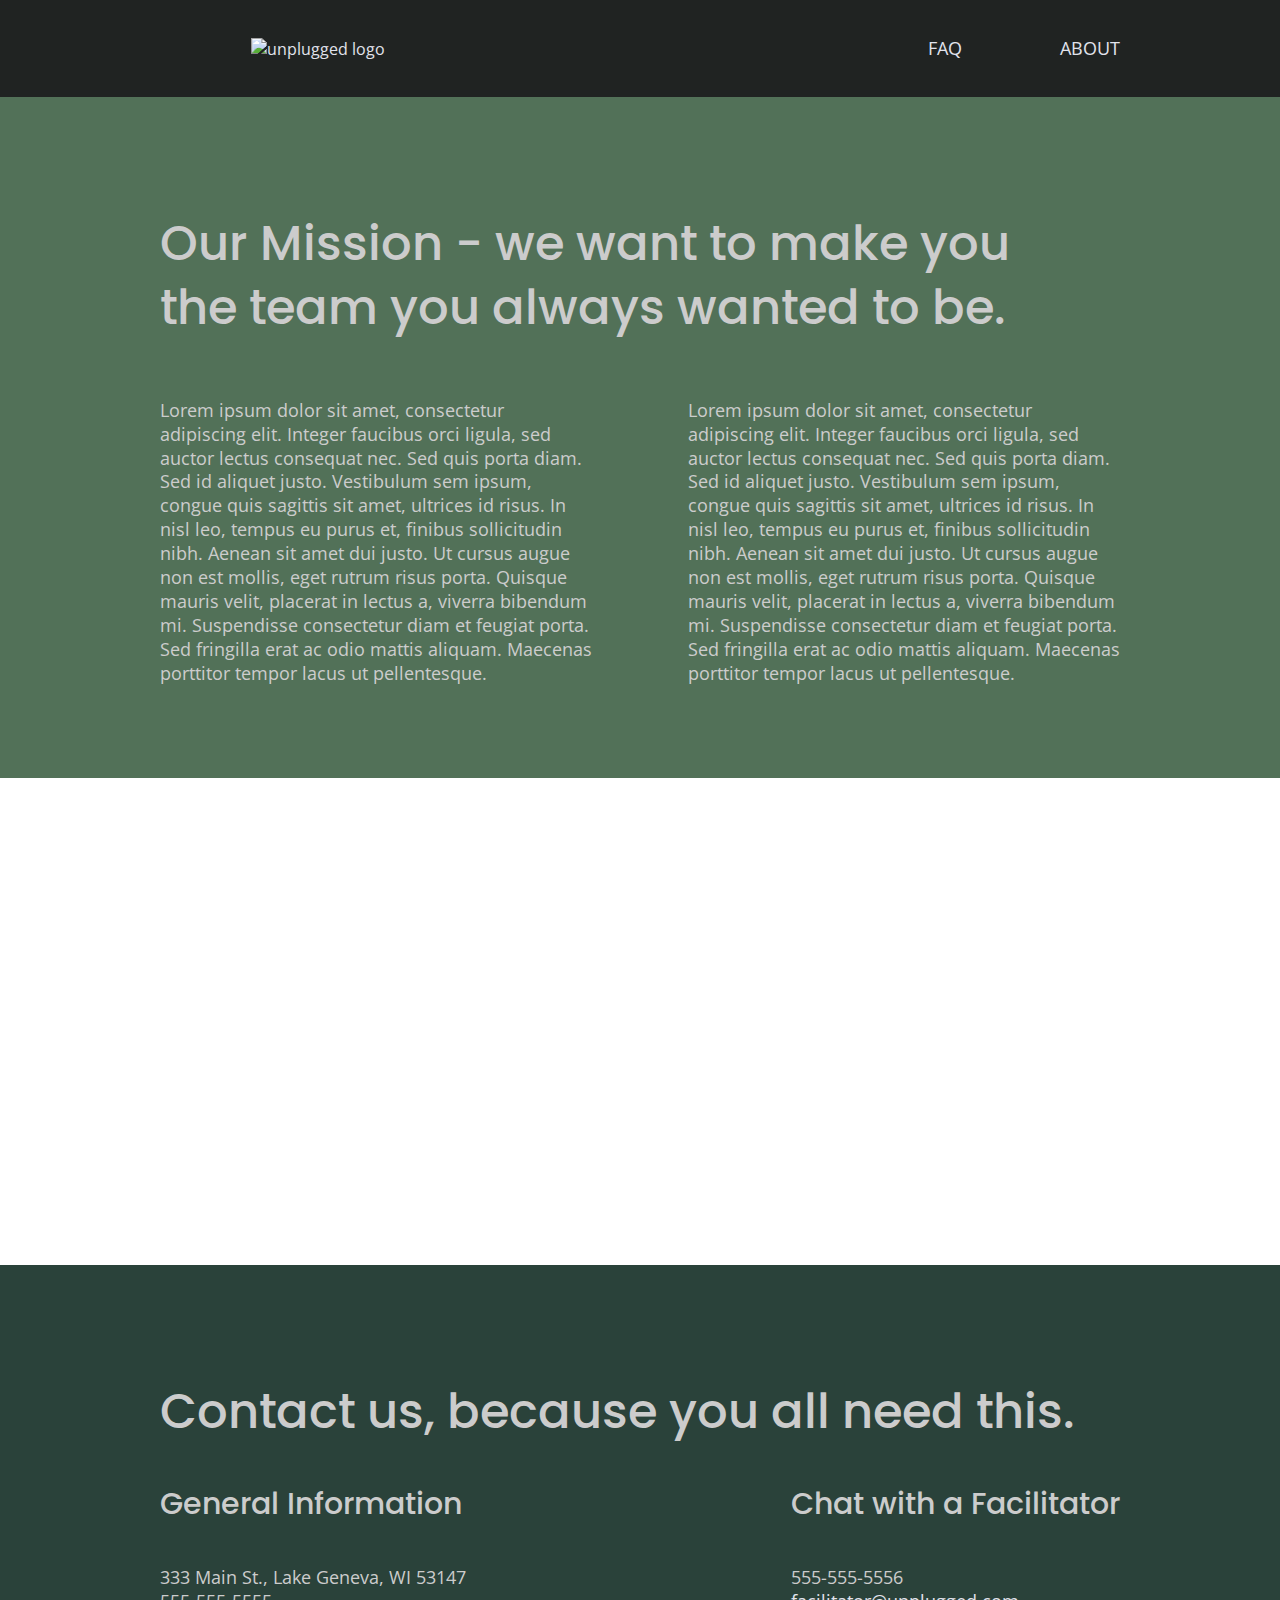
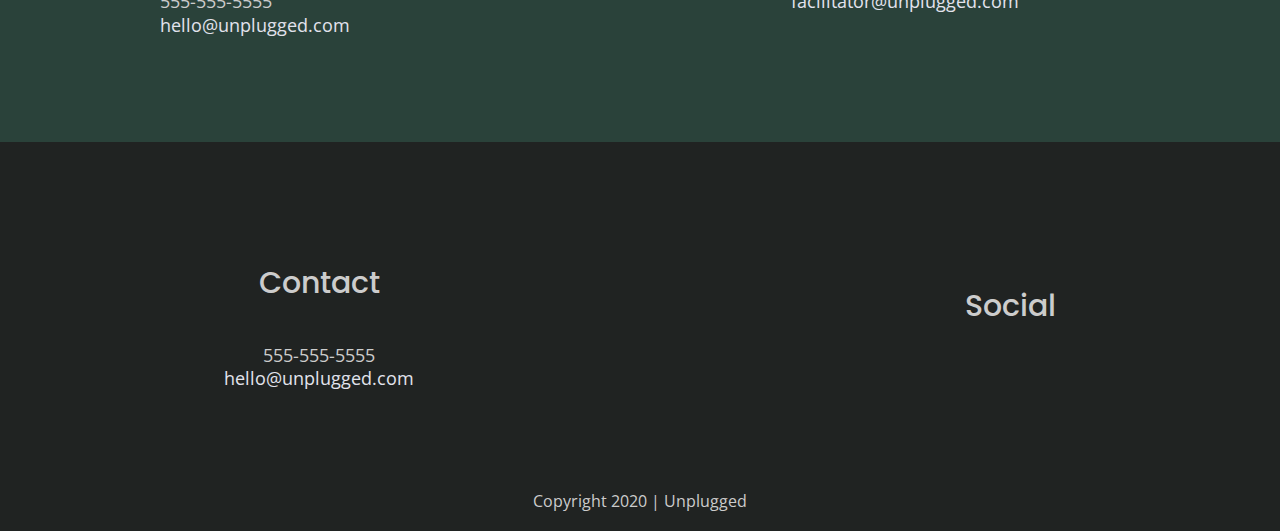
==== commit b14f3f60: "Updated all index.html and main.css with features icons" ====
--- a/about/index.html
+++ b/about/index.html
@@ -15,6 +15,7 @@
   <link rel="stylesheet" href="../css/normalize.css">
   <link rel="stylesheet" href="../css/main.css">
   <meta name="theme-color" content="#fafafa">
+  <script src="https://kit.fontawesome.com/62e5d7c41a.js" crossorigin="anonymous"></script>
 </head>
 
 
--- a/css/main.css
+++ b/css/main.css
@@ -760,6 +760,22 @@
       width: 45%;
     }
 
+    .map figure {
+      position: relative;
+      padding-bottom: 45%;
+      height: 0;
+      overflow: hidden;
+      width: 100%;
+    }
+
+    .map iframe {
+      position: absolute;
+      top: 0;
+      left: 0;
+      width: 100%;
+      height: 100%;
+    }
+
     .contact-section .content-wrapper h2 {
       width: 80%;
     }
@@ -885,6 +901,22 @@
     .contact-section .content-wrapper h2 {
       width: 96%;
       font-size: 3em;
+    }
+
+    .map figure {
+      position: relative;
+      padding-bottom: 38%;
+      height: 0;
+      overflow: hidden;
+      width: 100%;
+    }
+
+    .map iframe {
+      position: absolute;
+      top: 0;
+      left: 0;
+      width: 100%;
+      height: 100%;
     }
 
     .contact-section h2 {
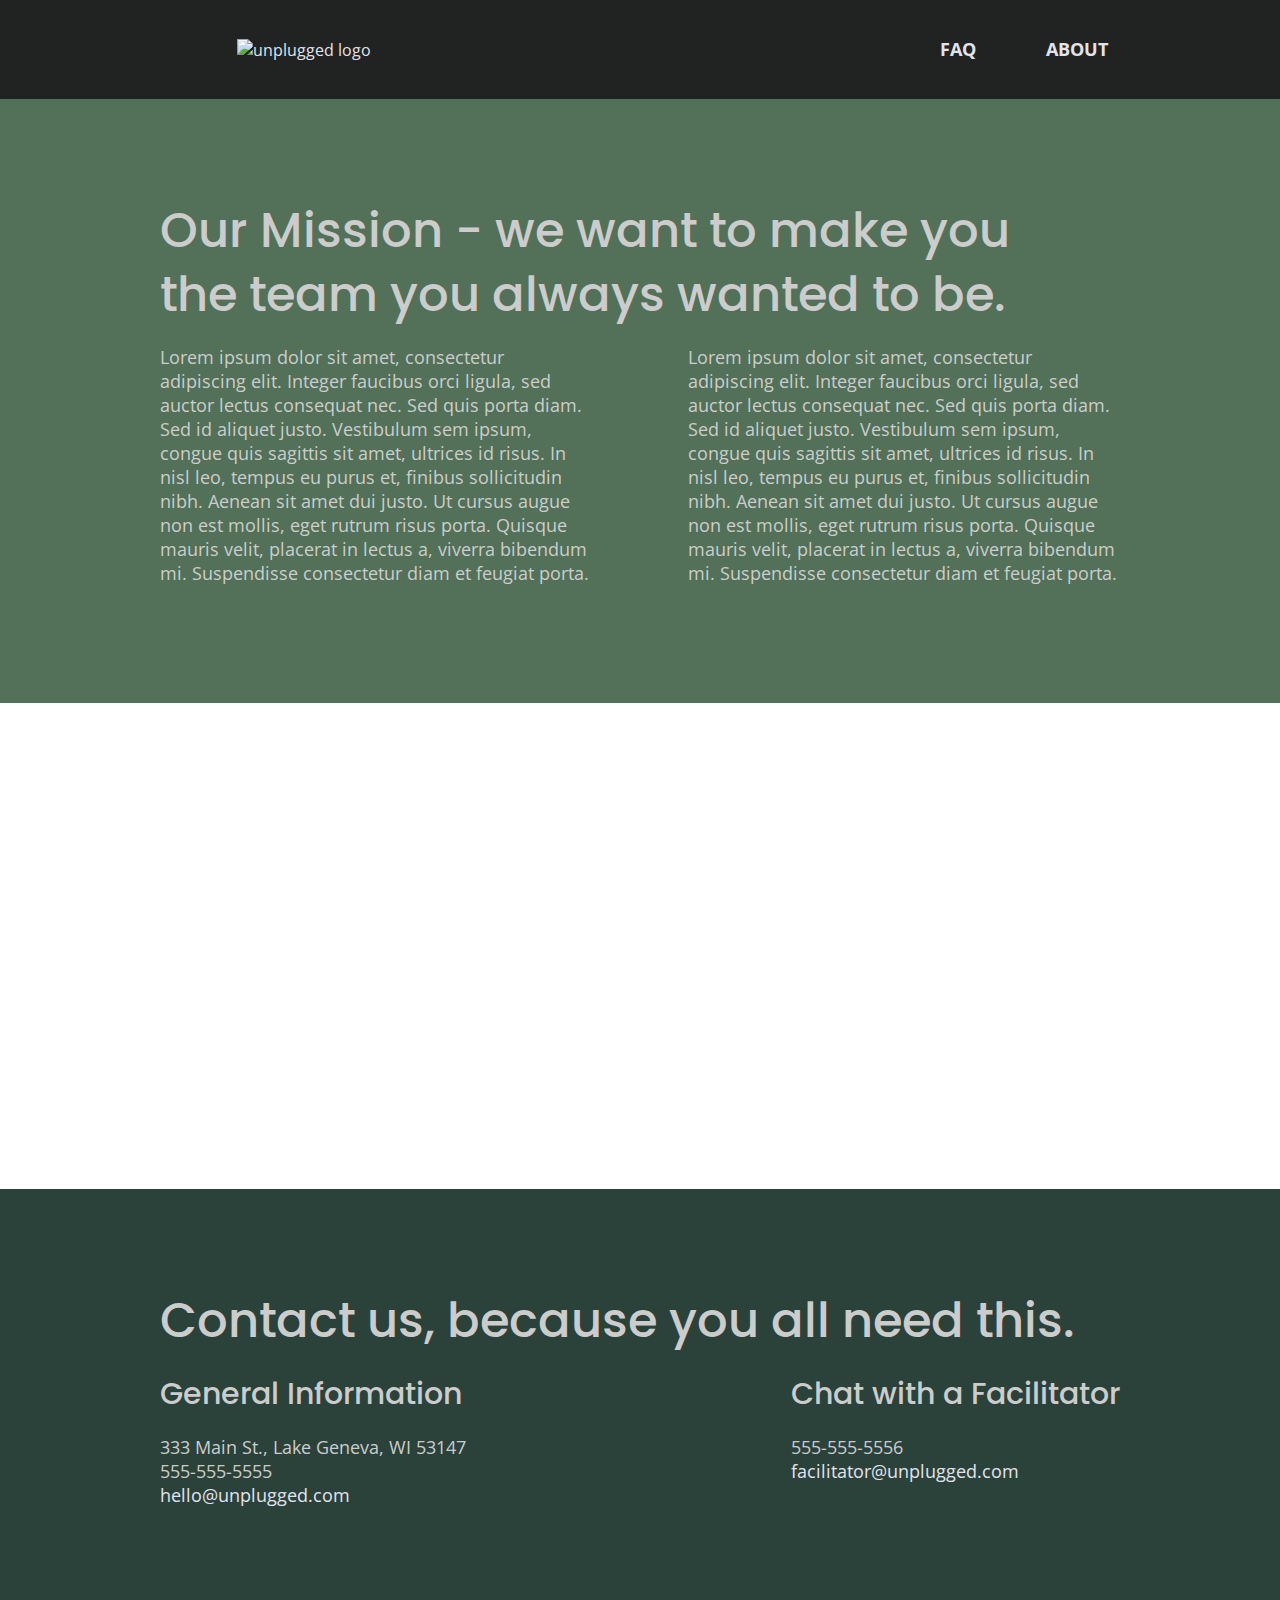
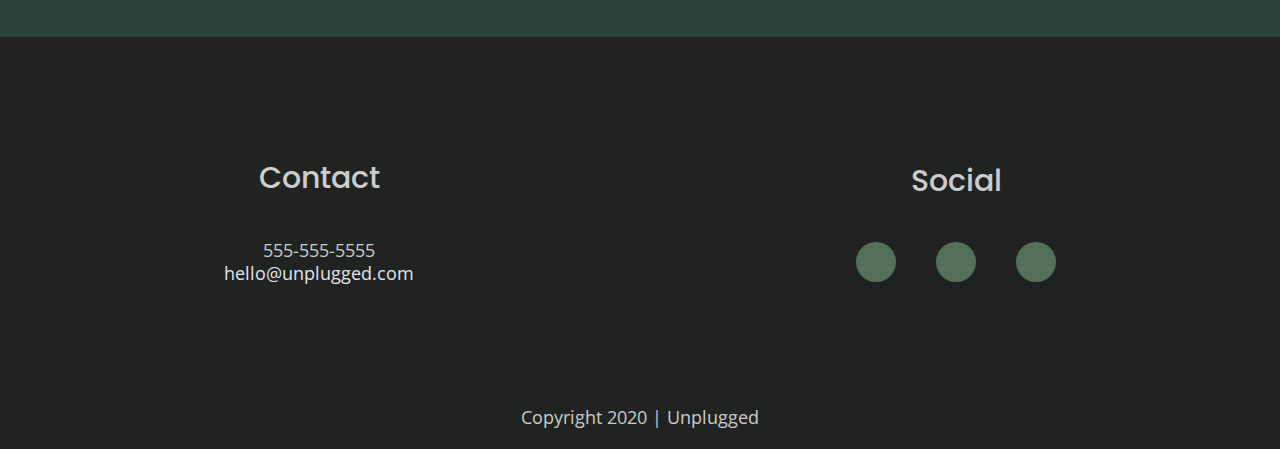
==== commit ce4b7789: "Updated all index.html and main.css with social icons" ====
--- a/about/index.html
+++ b/about/index.html
@@ -45,8 +45,8 @@
       <div class="content-wrapper">
         <h2>Our Mission - we want to make you the team you always wanted to be.</h2>
         <div class="mission-content">
-          <p>Lorem ipsum dolor sit amet, consectetur adipiscing elit. Integer faucibus orci ligula, sed auctor lectus consequat nec. Sed quis porta diam. Sed id aliquet justo. Vestibulum sem ipsum, congue quis sagittis sit amet, ultrices id risus. In nisl leo, tempus eu purus et, finibus sollicitudin nibh. Aenean sit amet dui justo. Ut cursus augue non est mollis, eget rutrum risus porta. Quisque mauris velit, placerat in lectus a, viverra bibendum mi. Suspendisse consectetur diam et feugiat porta. Sed fringilla erat ac odio mattis aliquam. Maecenas porttitor tempor lacus ut pellentesque.</p>
-          <p>Lorem ipsum dolor sit amet, consectetur adipiscing elit. Integer faucibus orci ligula, sed auctor lectus consequat nec. Sed quis porta diam. Sed id aliquet justo. Vestibulum sem ipsum, congue quis sagittis sit amet, ultrices id risus. In nisl leo, tempus eu purus et, finibus sollicitudin nibh. Aenean sit amet dui justo. Ut cursus augue non est mollis, eget rutrum risus porta. Quisque mauris velit, placerat in lectus a, viverra bibendum mi. Suspendisse consectetur diam et feugiat porta. Sed fringilla erat ac odio mattis aliquam. Maecenas porttitor tempor lacus ut pellentesque.</p>
+          <p>Lorem ipsum dolor sit amet, consectetur adipiscing elit. Integer faucibus orci ligula, sed auctor lectus consequat nec. Sed quis porta diam. Sed id aliquet justo. Vestibulum sem ipsum, congue quis sagittis sit amet, ultrices id risus. In nisl leo, tempus eu purus et, finibus sollicitudin nibh. Aenean sit amet dui justo. Ut cursus augue non est mollis, eget rutrum risus porta. Quisque mauris velit, placerat in lectus a, viverra bibendum mi. Suspendisse consectetur diam et feugiat porta.</p>
+          <p>Lorem ipsum dolor sit amet, consectetur adipiscing elit. Integer faucibus orci ligula, sed auctor lectus consequat nec. Sed quis porta diam. Sed id aliquet justo. Vestibulum sem ipsum, congue quis sagittis sit amet, ultrices id risus. In nisl leo, tempus eu purus et, finibus sollicitudin nibh. Aenean sit amet dui justo. Ut cursus augue non est mollis, eget rutrum risus porta. Quisque mauris velit, placerat in lectus a, viverra bibendum mi. Suspendisse consectetur diam et feugiat porta.</p>
         </div>
       </div> <!-- mission content wrapper ends -->
     </section> <!-- mission-info -->
@@ -96,9 +96,18 @@
         <div class="social">
           <h4>Social</h4>
           <div class="social-icons">
-            <p><a href="https://www.facebook.com/Skillcrush/" target="_blank"></a></p>
-            <p><a href="https://www.twitter.com/Skillcrush/" target="_blank"></a></p>
-            <p><a href="https://www.instagram.com/Skillcrush/" target="_blank"></a></p>
+            <p>
+              <a href="https://www.facebook.com/Skillcrush/" target="_blank"></a>
+              <i class="fab fa-facebook-f"></i>
+            </p>
+            <p>
+              <a href="https://www.twitter.com/Skillcrush/" target="_blank"></a>
+              <i class="fab fa-twitter"></i>
+            </p>
+            <p>
+              <a href="https://www.instagram.com/Skillcrush/" target="_blank"></a>
+              <i class="fab fa-instagram"></i>
+            </p>
           </div>
         </div>
       </div> <!-- footer content ends -->
--- a/css/main.css
+++ b/css/main.css
@@ -113,8 +113,10 @@
 }
 
 ul,
-li {
+ol {
   list-style-type: none;
+  margin: 12px;
+  padding: 0;
 }
 
 a {
@@ -126,6 +128,7 @@
   font-family: 'Poppins', sans-serif;
   font-size: 1.75em;
   font-weight: 500;
+  margin: 0;
 }
 
 h3,
@@ -133,6 +136,7 @@
   font-family: 'Poppins', sans-serif;
   font-size: 1.2em;
   font-weight: 500;
+  margin: 20px 0;
 }
 
 p {
@@ -154,7 +158,7 @@
 
 .content-wrapper {
   width: 90%;
-  margin: 20px 0;
+  margin: 45px 0;
 }
 
 
@@ -202,7 +206,9 @@
 /* Navigation */
 
 header nav {
-  background-color: #202322;
+  font-size: 1em;
+  font-weight: 700;
+  text-transform: uppercase;
   display: flex;
   justify-content: space-around;
   align-items: center;
@@ -218,8 +224,6 @@
 
 header nav li {
   font-size: 1.125em;
-  text-transform: uppercase;
-  text-align: center;
 }
 
 
@@ -240,7 +244,6 @@
 }
 
 footer .contact {
-  font-style: normal;
   margin-bottom: 50px;
 }
 
@@ -249,10 +252,6 @@
   font-family: 'Open Sans', sans-serif;
 }
 
-footer .social {
-
-}
-
 footer .social-icons {
   display: flex;
   justify-content: space-around;
@@ -260,13 +259,20 @@
 }
 
 footer .social-icons p {
-  display: flex;
-  justify-content: center;
-  align-items: center;
+  background-color: #527158;
+  border-radius: 50%;
+  width: 40px;
+  height: 40px;
+  display: flex;
+  justify-content: center;
+  align-items: center;
+}
+
+footer .social-icons p i {
+  font-size: 1.31em;
 }
 
 footer .copyright {
-  font-size: 0.875em;
   margin: 20px 0;
 }
 
@@ -291,6 +297,7 @@
   font-family: 'Poppins', Helvetica, Arial, sans-serif;
   font-weight: 500;
   line-height: 1.2em;
+  margin-top: 0;
 }
 
 
@@ -302,7 +309,10 @@
   justify-content: center;
   align-items: center;
   flex-flow: row wrap;
-  padding-bottom: 40px;
+}
+
+aside h3 {
+  margin-top: 0;
 }
 
 aside .form-description h3 {
@@ -368,8 +378,9 @@
   margin: 0;
 }
 
-.fontawesome-icon {
-
+.features i {
+  font-size: 3.75em;
+  margin-bottom: 40px;
 }
 
 
@@ -407,7 +418,10 @@
   justify-content: center;
   align-items: center;
   flex-flow: row wrap;
-
+}
+
+.mission h2 {
+  font-size: 1.7em;
 }
 
 .map figure {
@@ -448,10 +462,6 @@
 
 .header-divider {
   margin-bottom: 0;
-}
-
-header nav {
-  width: 60%;
 }
 
 header nav ul {
@@ -603,17 +613,16 @@
        }
 
        header figure {
-         width: 33%;
+         width: 30%;
       }
 
        header .content-wrapper {
          width: 100%;
          justify-content: space-between;
-
        }
 
        header nav {
-          width: 20%;
+          width: 25%;
        }
 
        header nav ul {
@@ -638,12 +647,8 @@
 
        /* Aside */
 
-       aside {
-         padding-bottom: 25px;
-       }
-
        aside .content-wrapper {
-          margin: 25px 0;
+          margin: 50px 0;
           display: flex;
           justify-content: space-between;
           flex-flow: row wrap;
@@ -739,16 +744,17 @@
            line-height: 1.3em;
        }
 
+       footer .social-icons {
+         width: 12.5em;
+         justify-content: space-between;
+       }
+
        footer .copyright {
           width: 100%;
           text-align: center;
        }
 
   /* ---------------------- Tablet Styles - About Page --------------------- */
-
-    .content-wrapper {
-      margin: 75px 0;
-    }
 
    .mission-content {
       display: flex;
@@ -762,7 +768,7 @@
 
     .map figure {
       position: relative;
-      padding-bottom: 45%;
+      padding-bottom: 45.5%;
       height: 0;
       overflow: hidden;
       width: 100%;
@@ -790,10 +796,6 @@
       font-size: 1.5em;
     }
 
-    footer .content-wrapper {
-        margin: 80px 0;
-    }
-
 /* ---------------------- Tablet Styles - FAQ Page --------------------- */
 
     .faq .content-wrapper {
@@ -822,6 +824,7 @@
 
 /* ---------------------- Desktop Styles - Homepage --------------------- */
 
+
     .content-wrapper {
       max-width: 960px;
     }
@@ -843,12 +846,21 @@
     /* Header */
 
     header {
-      padding: 20px 0;
+      padding: 25px 0;
+    }
+
+    header nav {
+      width: 20%;
     }
 
     /* Hero Area */
 
+    .hero-area .content-wrapper {
+      margin-top: 40px;
+    }
+
     .hero-area h1 {
+      font-size: 3.5em;
       width: 70%;
     }
 
@@ -863,7 +875,7 @@
       width: 30%;
     }
 
-    .form-description p {
+    aside .form-description p {
       font-size: 1.125em;
     }
 
@@ -884,7 +896,7 @@
     }
 
     .reviews h2 {
-      padding-bottom: 50px;
+      padding-bottom: 60px;
     }
 
     /* Footer */
@@ -904,19 +916,7 @@
     }
 
     .map figure {
-      position: relative;
       padding-bottom: 38%;
-      height: 0;
-      overflow: hidden;
-      width: 100%;
-    }
-
-    .map iframe {
-      position: absolute;
-      top: 0;
-      left: 0;
-      width: 100%;
-      height: 100%;
     }
 
     .contact-section h2 {
@@ -927,9 +927,6 @@
       font-size: 1.875em;
     }
 
-    footer .content-wrapper {
-        margin: 80px 0;
-    }
 
 /* ---------------------- Desktop Styles - FAQ Page --------------------- */
 
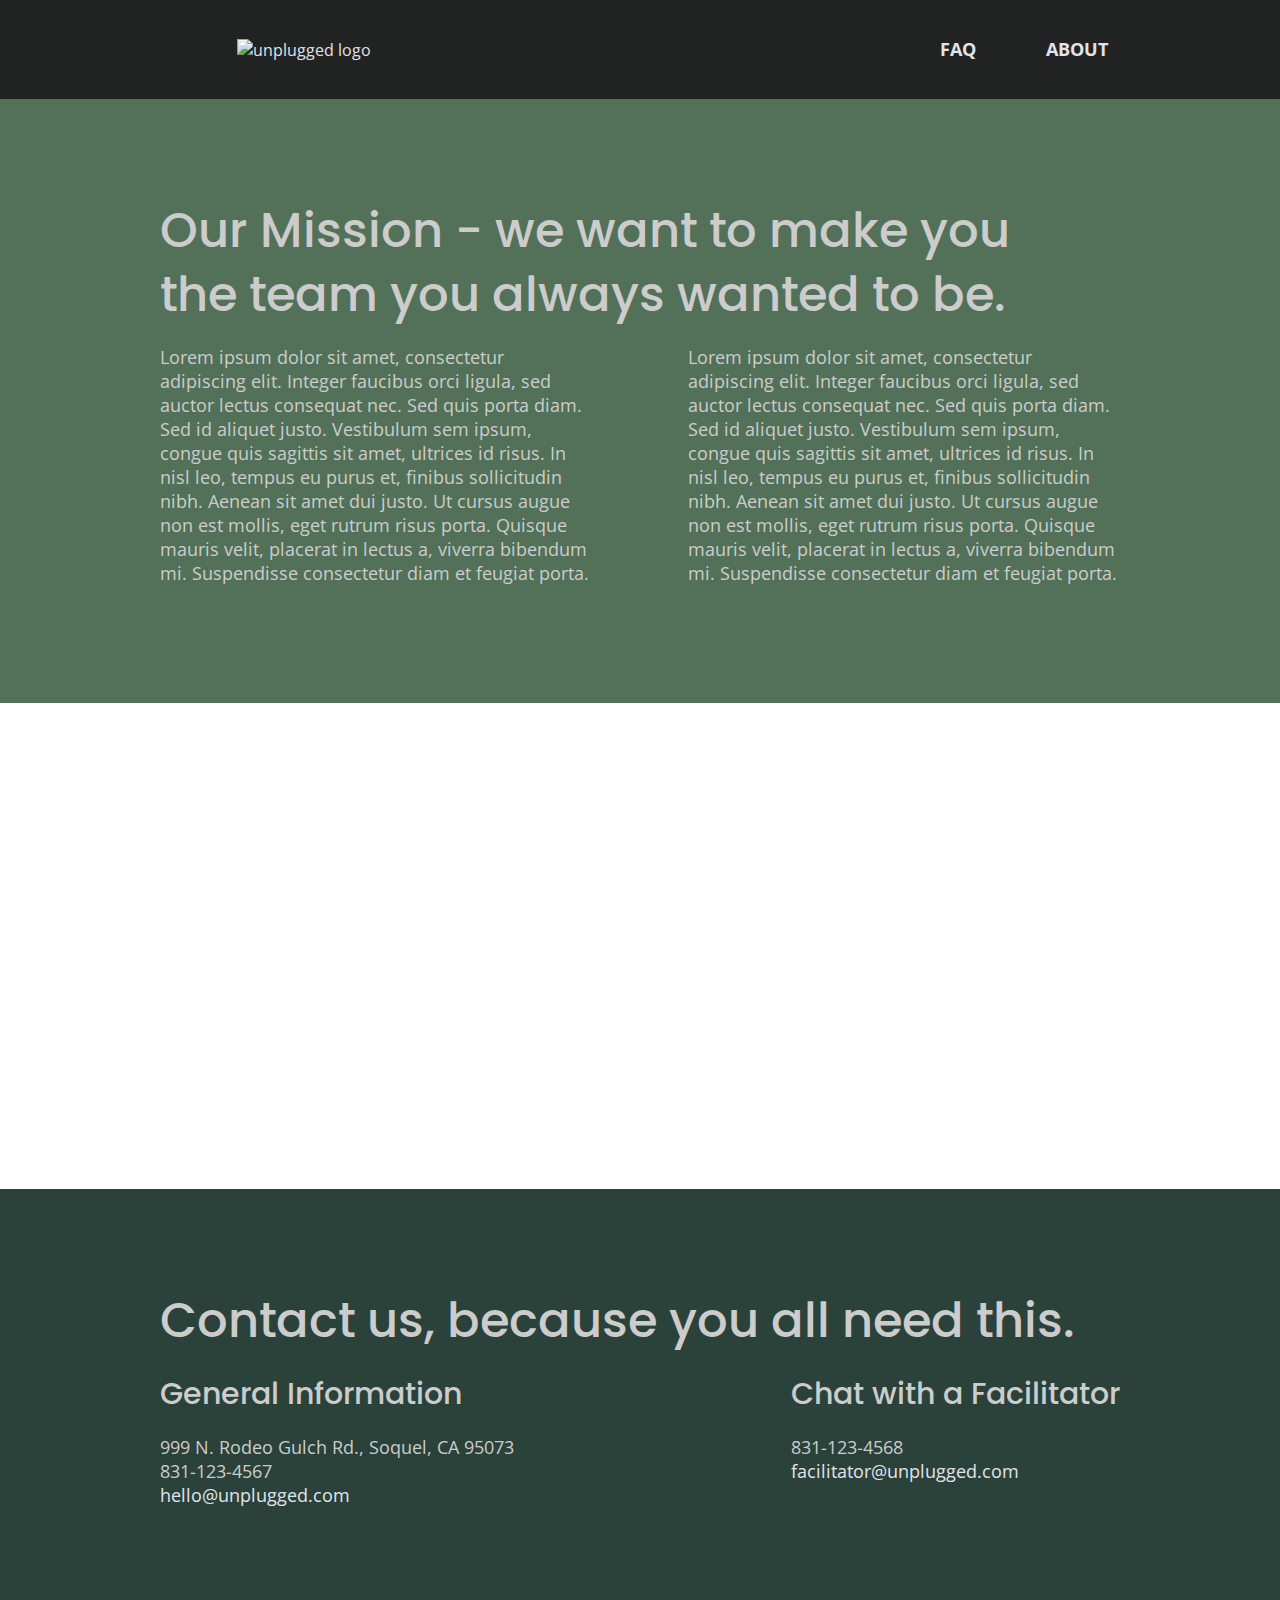
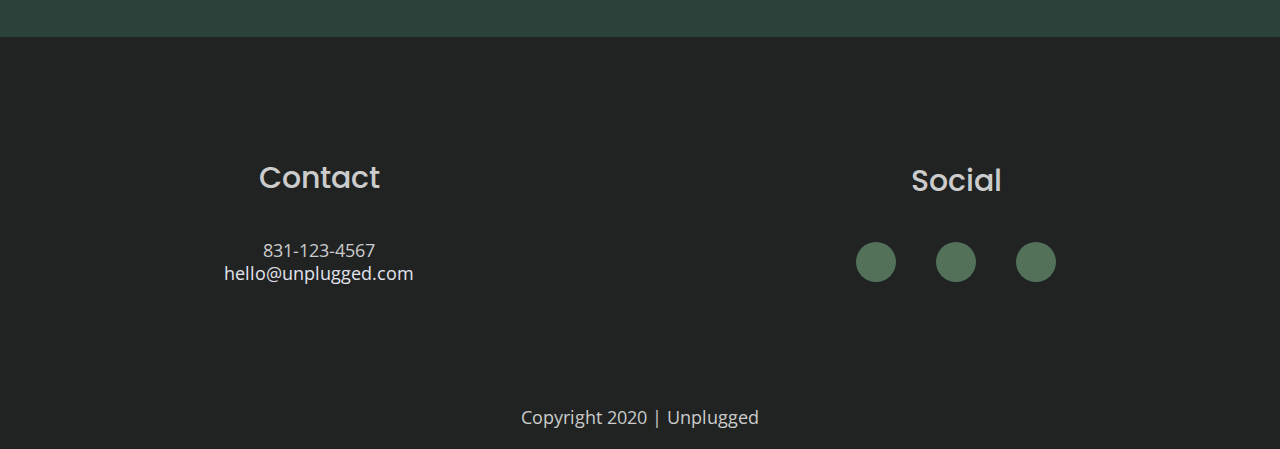
==== commit 69899655: "Updated all index.html and css with final edits" ====
--- a/about/index.html
+++ b/about/index.html
@@ -65,15 +65,15 @@
               <div>
                 <h4>General Information</h4>
                 <p>
-                  333 Main St., Lake Geneva, WI 53147<br>
-                  555-555-5555<br>
+                  999 N. Rodeo Gulch Rd., Soquel, CA 95073<br>
+                  831-123-4567<br>
                   <a href="mailto:hello@unplugged.com">hello@unplugged.com</a>
                 </p>
               </div>
               <div>
                 <h4>Chat with a Facilitator</h4>
                 <p>
-                  555-555-5556<br>
+                  831-123-4568<br>
                   <a href="mailto:facilitator@unplugged.com">facilitator@unplugged.com</a>
                 </p>
               </div>
@@ -88,7 +88,7 @@
         <address class="contact">
           <h4>Contact</h4>
           <p>
-            555-555-5555<br>
+            831-123-4567<br>
             <a href="mailto:hello@unplugged.com">hello@unplugged.com</a>
           </p>
         </address>
--- a/css/main.css
+++ b/css/main.css
@@ -401,7 +401,7 @@
 }
 
 .reviews h3 {
-  width: 55%;
+  width: 64%;
   margin: 20px 0;
 }
 
